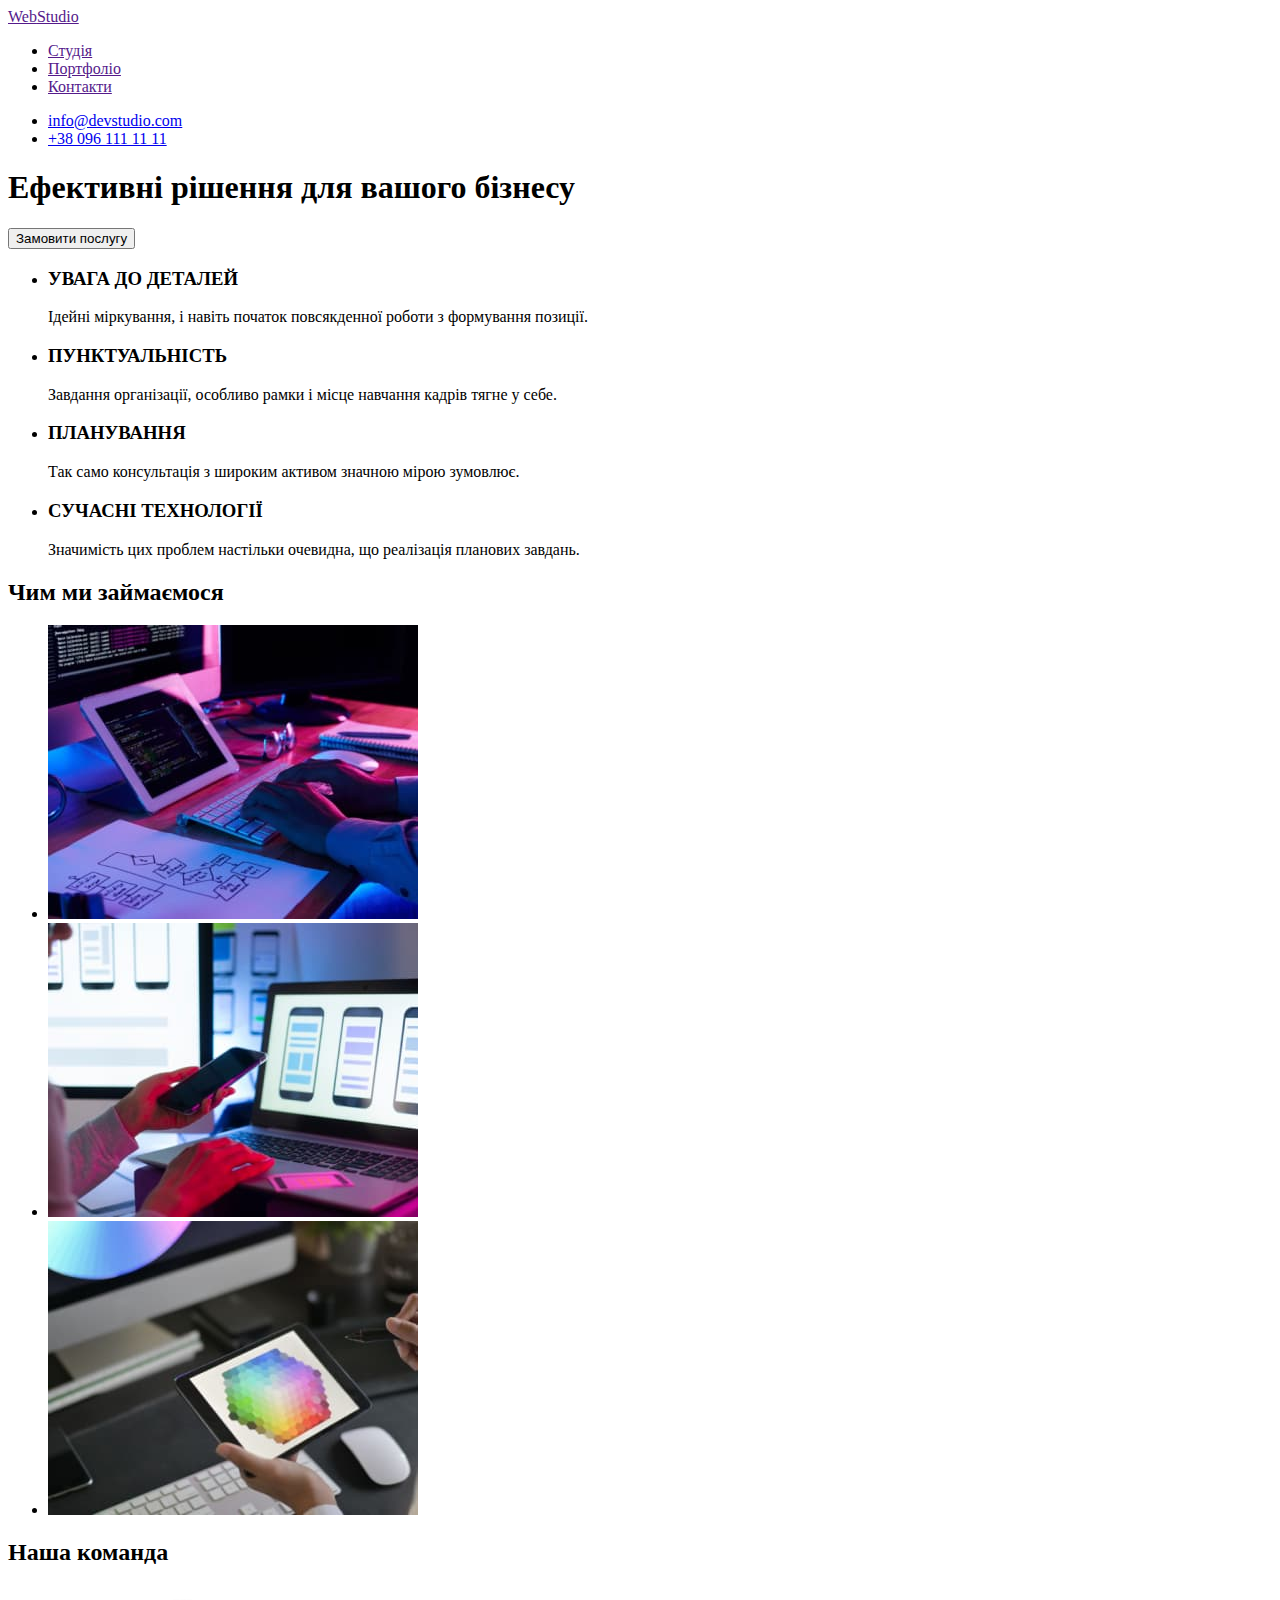
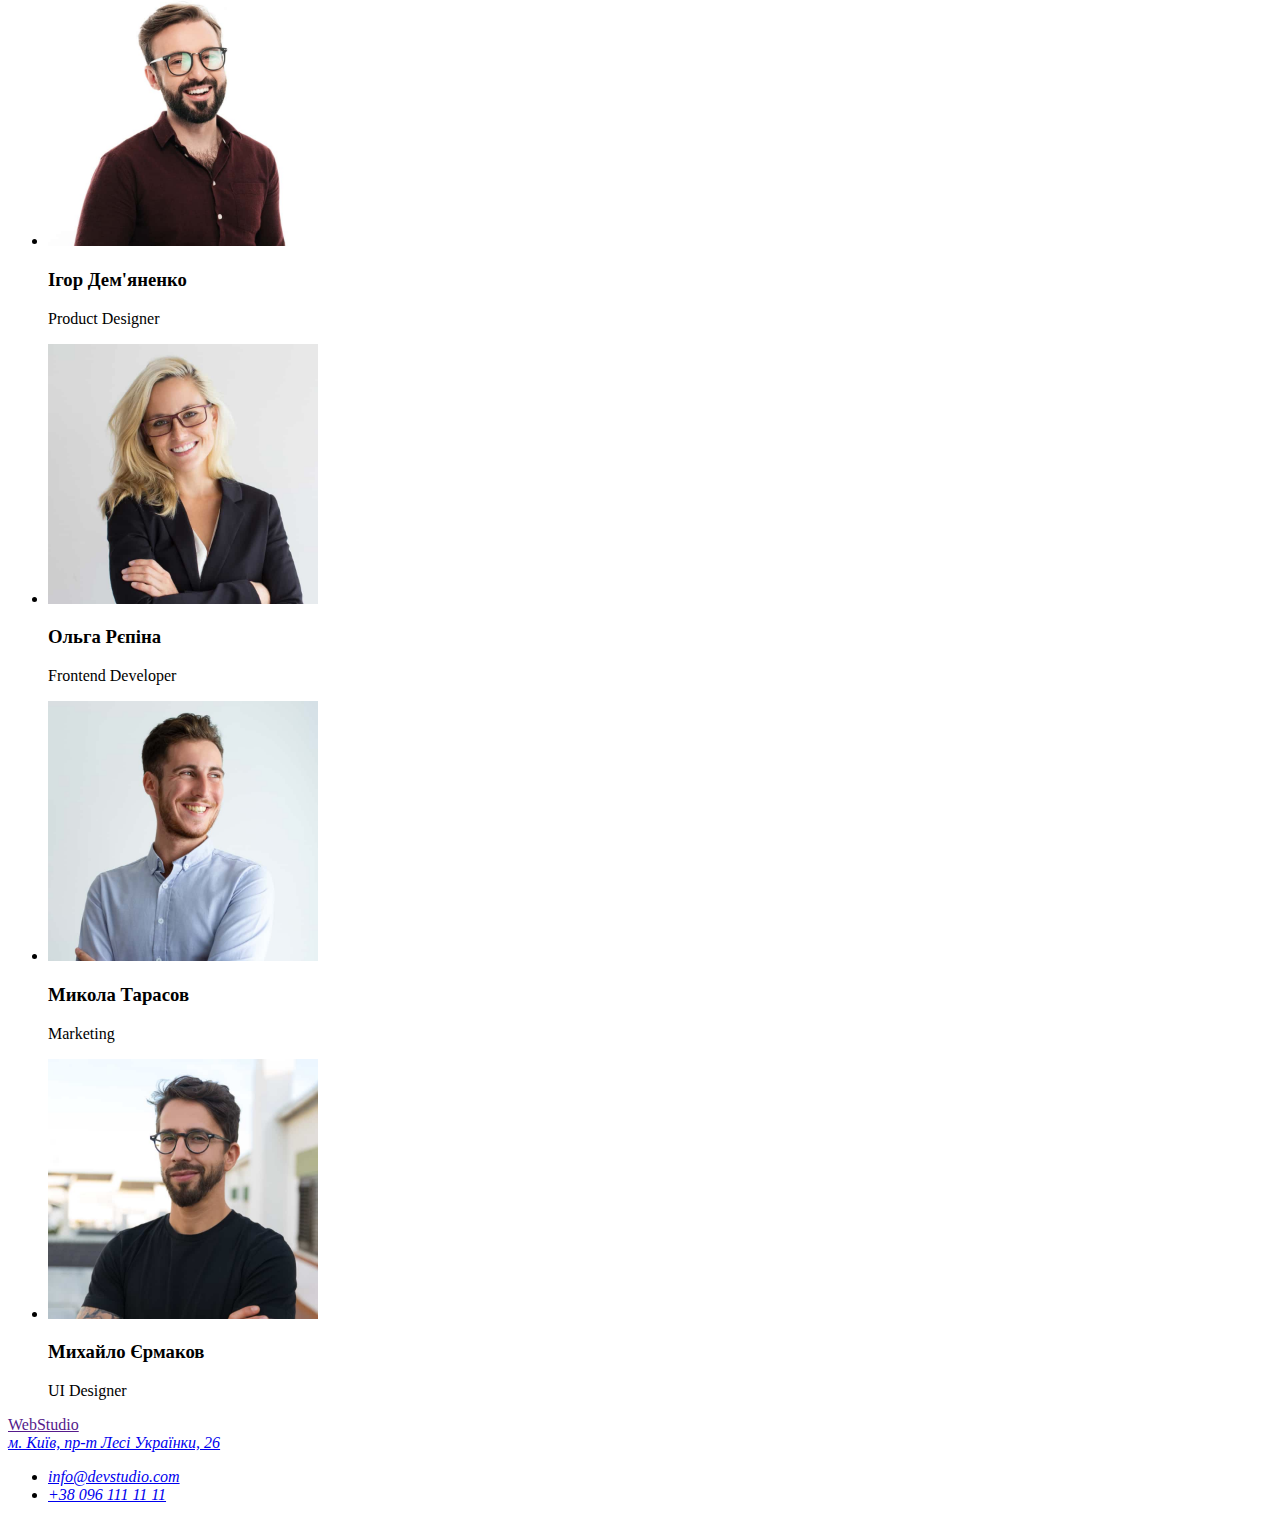
==== index.html @ 1b495599 "home work #1" ====
<!DOCTYPE html>
<html lang="uk">
  <head>
    <meta charset="UTF-8" />
    <meta http-equiv="X-UA-Compatible" content="IE=edge" />
    <meta name="viewport" content="width=device-width, initial-scale=1.0" />
    <title>Document</title>
  </head>
  <body>
    <!--Header-->
    <header>
      <nav>
        <a href="" lang="en">Web<span>Studio</span></a>
        <ul>
          <li><a href="">Студія</a></li>
          <li><a href="">Портфоліо</a></li>
          <li><a href="">Контакти</a></li>
        </ul>
      </nav>
      <ul>
        <li><a href="mailto:info@devstudio.com">info@devstudio.com</a></li>
        <li><a href="tel:+380961111111">+38 096 111 11 11</a></li>
      </ul>
    </header>
    <!--Main-->
    <main>
      <!--Hero-->
      <section>
        <h1>Ефективні рішення для вашого бізнесу</h1>
        <button type="button">Замовити послугу</button>
      </section>
      <!--Our advantages-->
      <section>
        <h2 hidden>Наші переваги</h2>
        <ul>
          <li>
            <h3>УВАГА ДО ДЕТАЛЕЙ</h3>
            <p>
              Ідейні міркування, і навіть початок повсякденної роботи з
              формування позиції.
            </p>
          </li>
          <li>
            <h3>ПУНКТУАЛЬНІСТЬ</h3>
            <p>
              Завдання організації, особливо рамки і місце навчання кадрів тягне
              у себе.
            </p>
          </li>
          <li>
            <h3>ПЛАНУВАННЯ</h3>
            <p>
              Так само консультація з широким активом значною мірою зумовлює.
            </p>
          </li>
          <li>
            <h3>СУЧАСНІ ТЕХНОЛОГІЇ</h3>
            <p>
              Значимість цих проблем настільки очевидна, що реалізація планових
              завдань.
            </p>
          </li>
        </ul>
      </section>
      <!--What do we do?-->
      <section>
        <h2>Чим ми займаємося</h2>
        <ul>
          <li>
            <img
              src="./images/desktop.jpg"
              alt="десктопні технології"
              width="370"
              height="294"
            />
          </li>
          <li>
            <img
              src="./images/mobile.jpg"
              alt="мобільні технології"
              width="370"
              height="294"
            />
          </li>
          <li>
            <img
              src="./images/color.jpg"
              alt="глибина кольору"
              width="370"
              height="294"
            />
          </li>
        </ul>
      </section>
      <!--Our team-->
      <section>
        <h2>Наша команда</h2>
        <ul>
          <li>
            <img
              src="./images/Igor.jpg"
              alt="Ігор Дем'яненко"
              width="270"
              height="260"
            />
            <h3>Ігор Дем'яненко</h3>
            <p>Product Designer</p>
          </li>
          <li>
            <img
              src="./images/Olga.jpg"
              alt="Ольга Рєпіна"
              width="270"
              height="260"
            />
            <h3>Ольга Рєпіна</h3>
            <p>Frontend Developer</p>
          </li>
          <li>
            <img
              src="./images/Mykola.jpg"
              alt="Микола Тарасов"
              width="270"
              height="260"
            />
            <h3>Микола Тарасов</h3>
            <p>Marketing</p>
          </li>
          <li>
            <img
              src="./images/Myhailo.jpg"
              alt="Михайло Єрмаков"
              width="270"
              height="260"
            />
            <h3>Михайло Єрмаков</h3>
            <p>UI Designer</p>
          </li>
        </ul>
      </section>
    </main>
    <!--Footer-->
    <footer>
      <a href="" lang="en">Web<span>Studio</span></a>
      <address>
        <a
          href="https://goo.gl/maps/dqY5QBXwFPovs5Bk7"
          target="_blank"
          rel="noopener noreferrer nofollow"
        >
          м. Київ, пр-т Лесі Українки, 26</a
        >
        <ul>
          <li><a href="mailto:info@devstudio.com">info@devstudio.com</a></li>
          <li><a href="tel:+380961111111">+38 096 111 11 11</a></li>
        </ul>
      </address>
    </footer>
  </body>
</html>
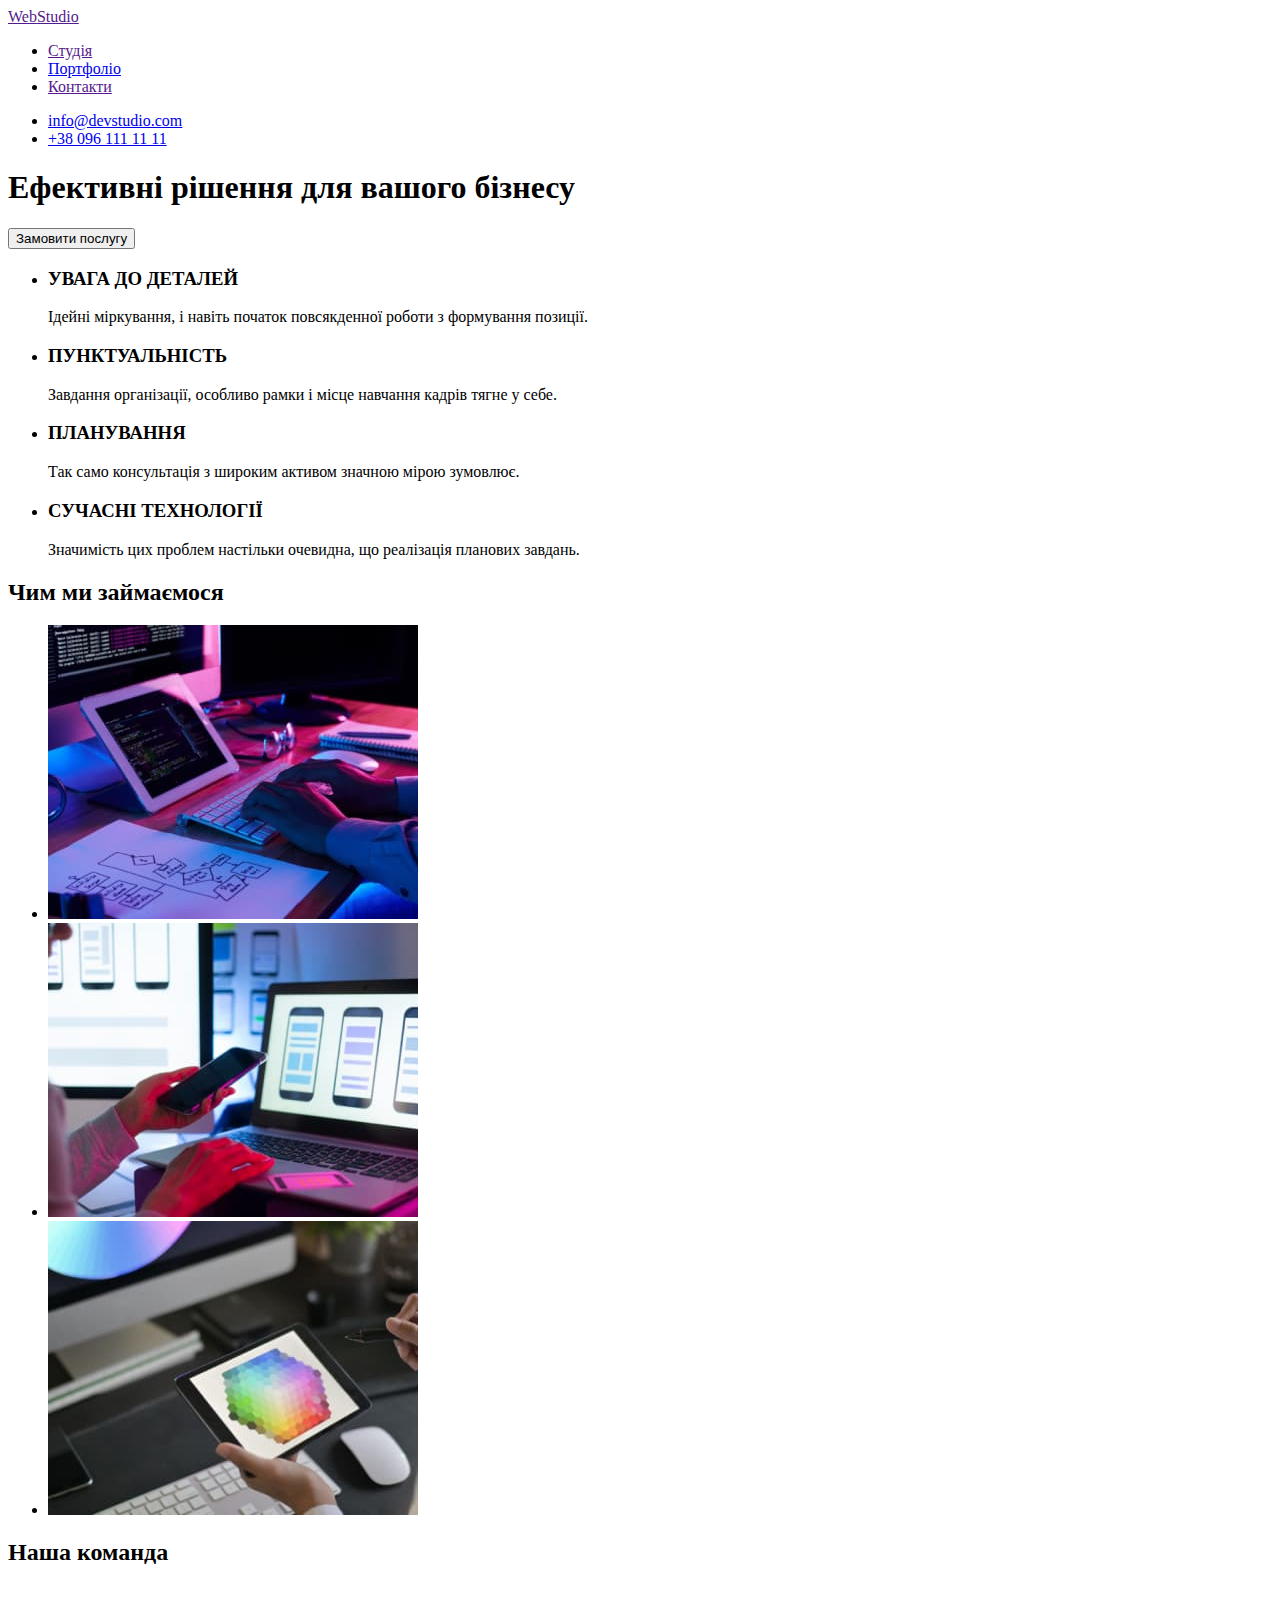
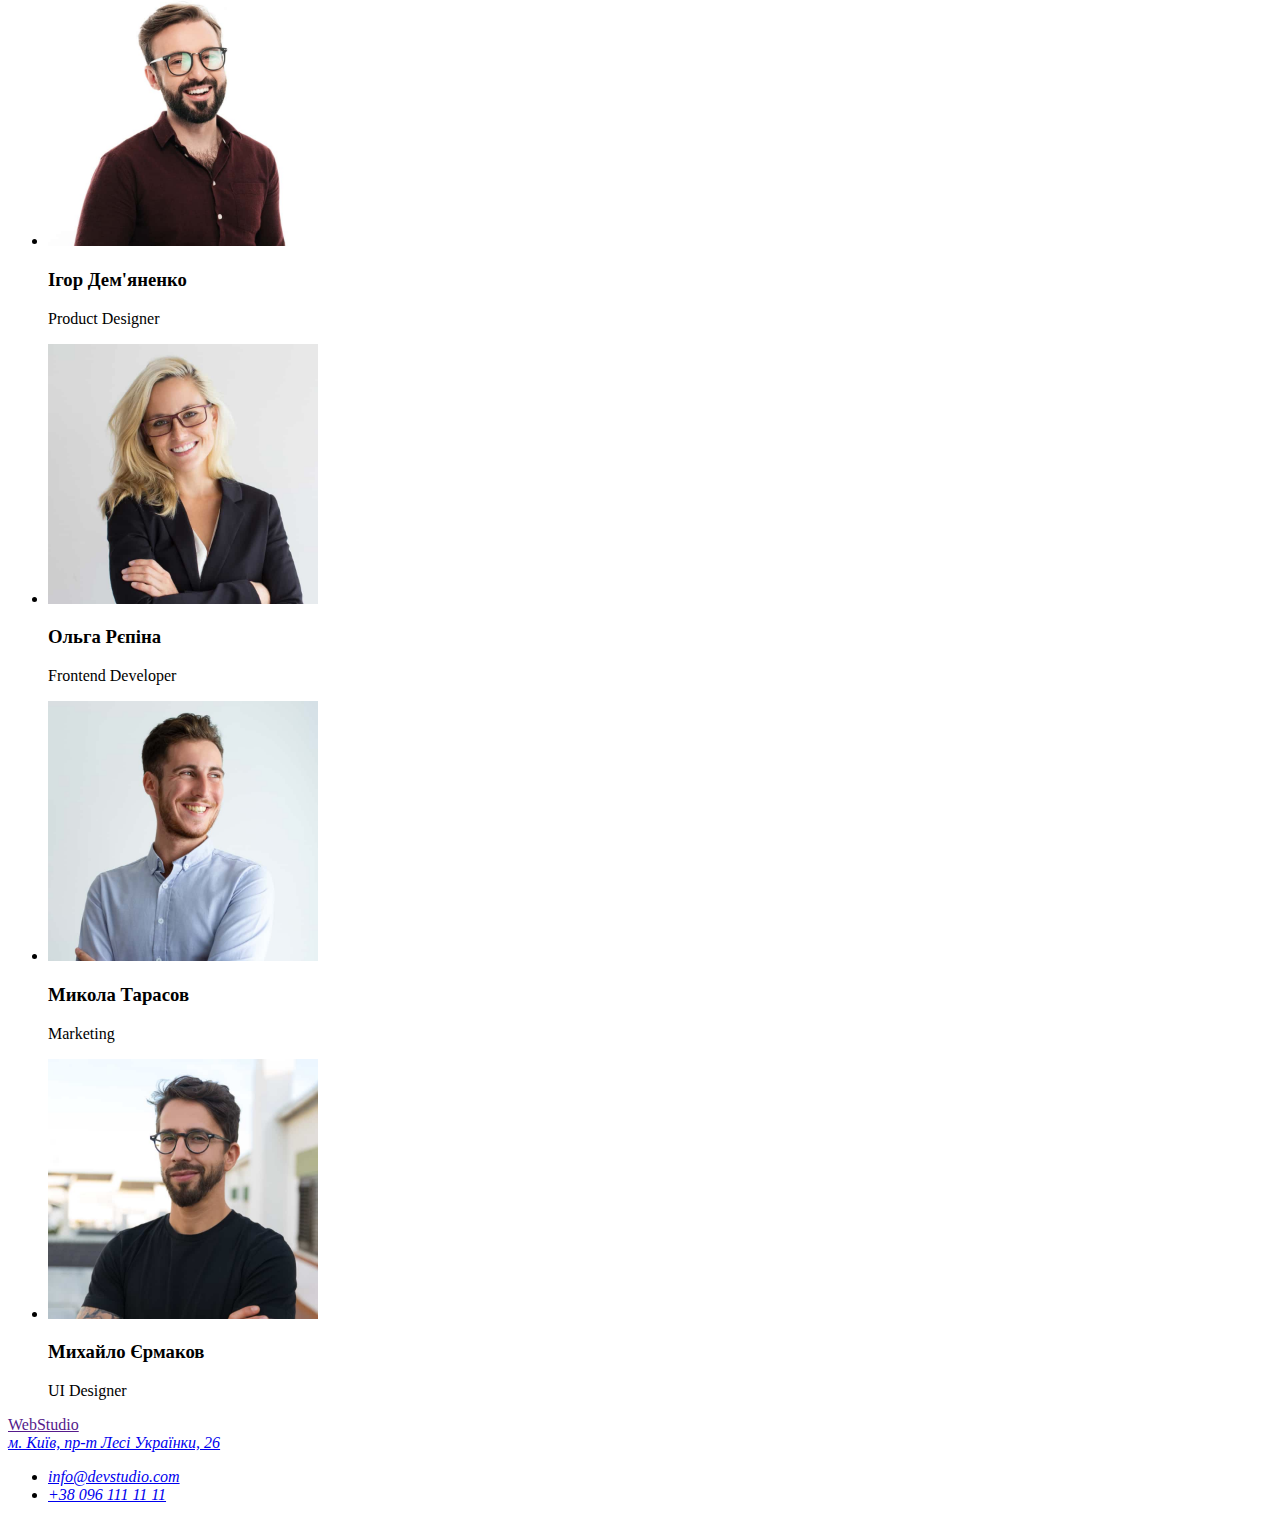
==== commit d6a92bfb: "portfolio.html" ====
--- a/index.html
+++ b/index.html
@@ -13,7 +13,7 @@
         <a href="" lang="en">Web<span>Studio</span></a>
         <ul>
           <li><a href="">Студія</a></li>
-          <li><a href="">Портфоліо</a></li>
+          <li><a href="./portfolio.html">Портфоліо</a></li>
           <li><a href="">Контакти</a></li>
         </ul>
       </nav>
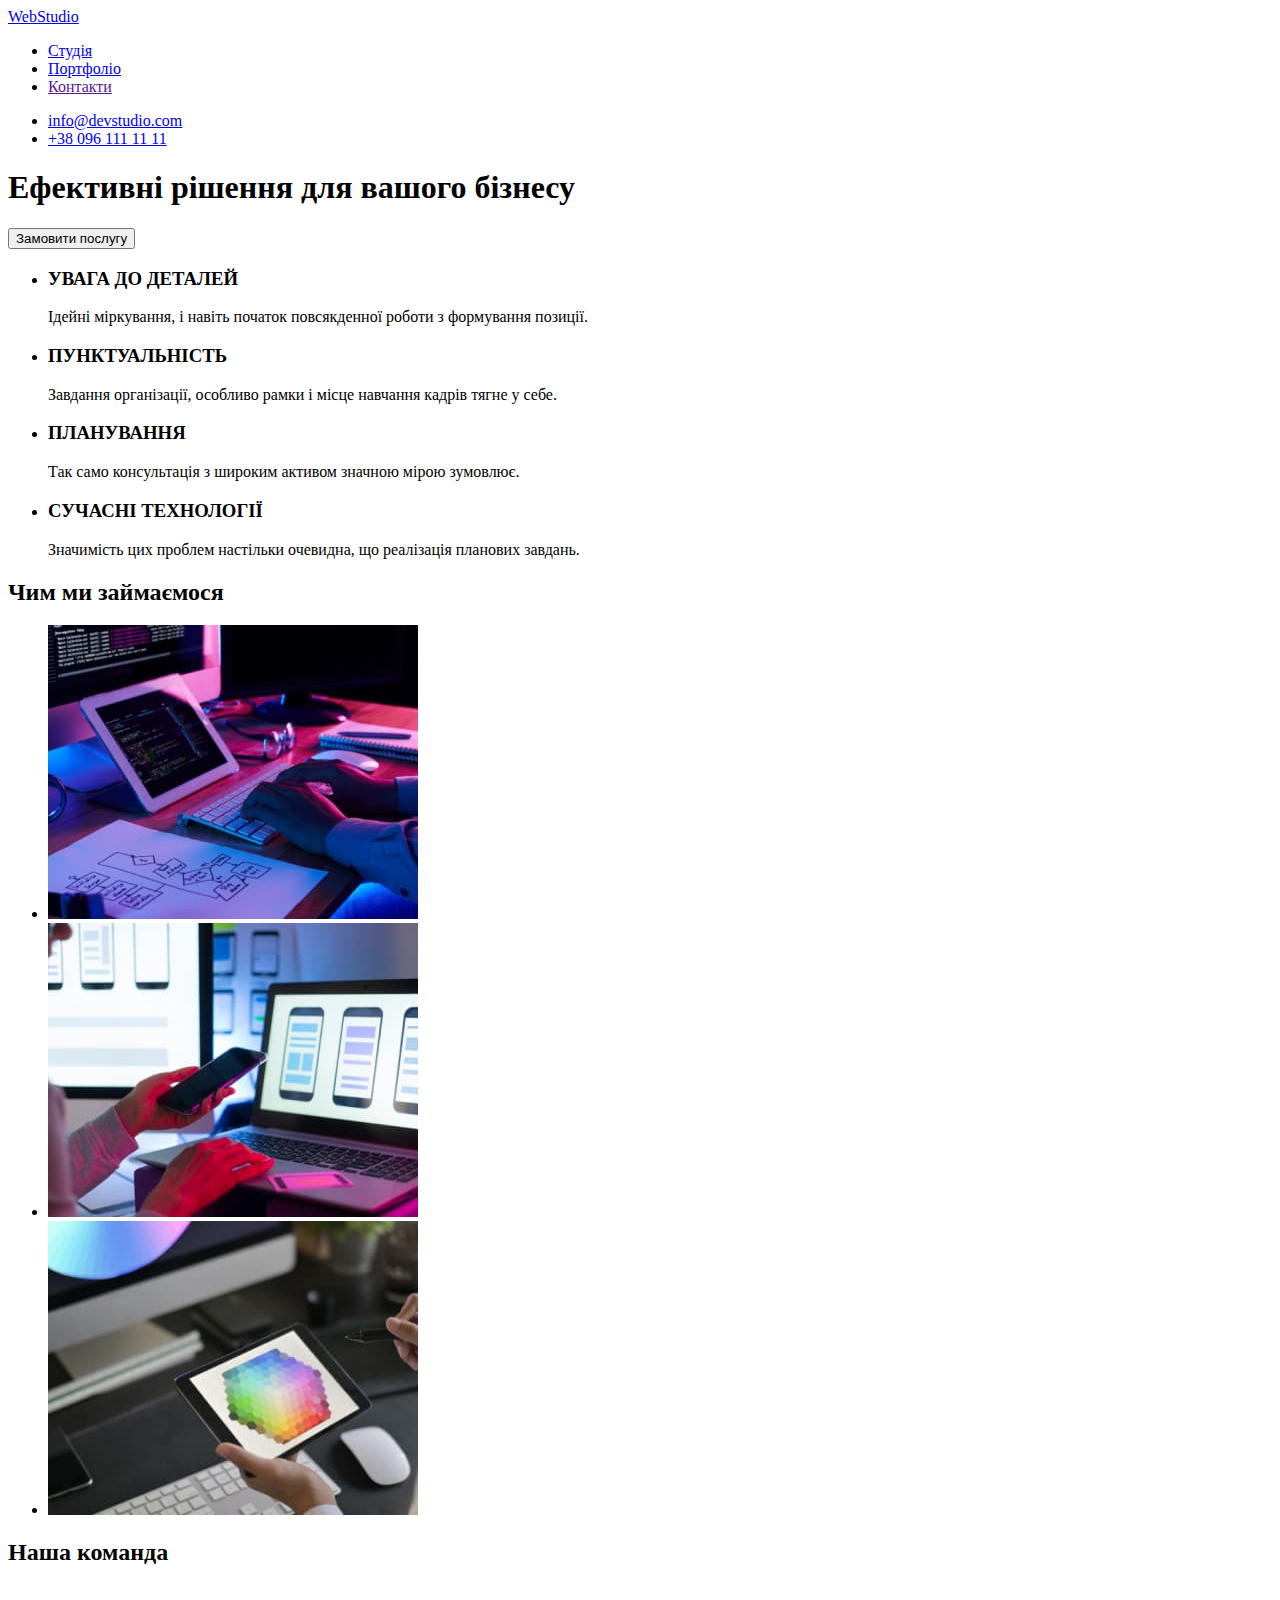
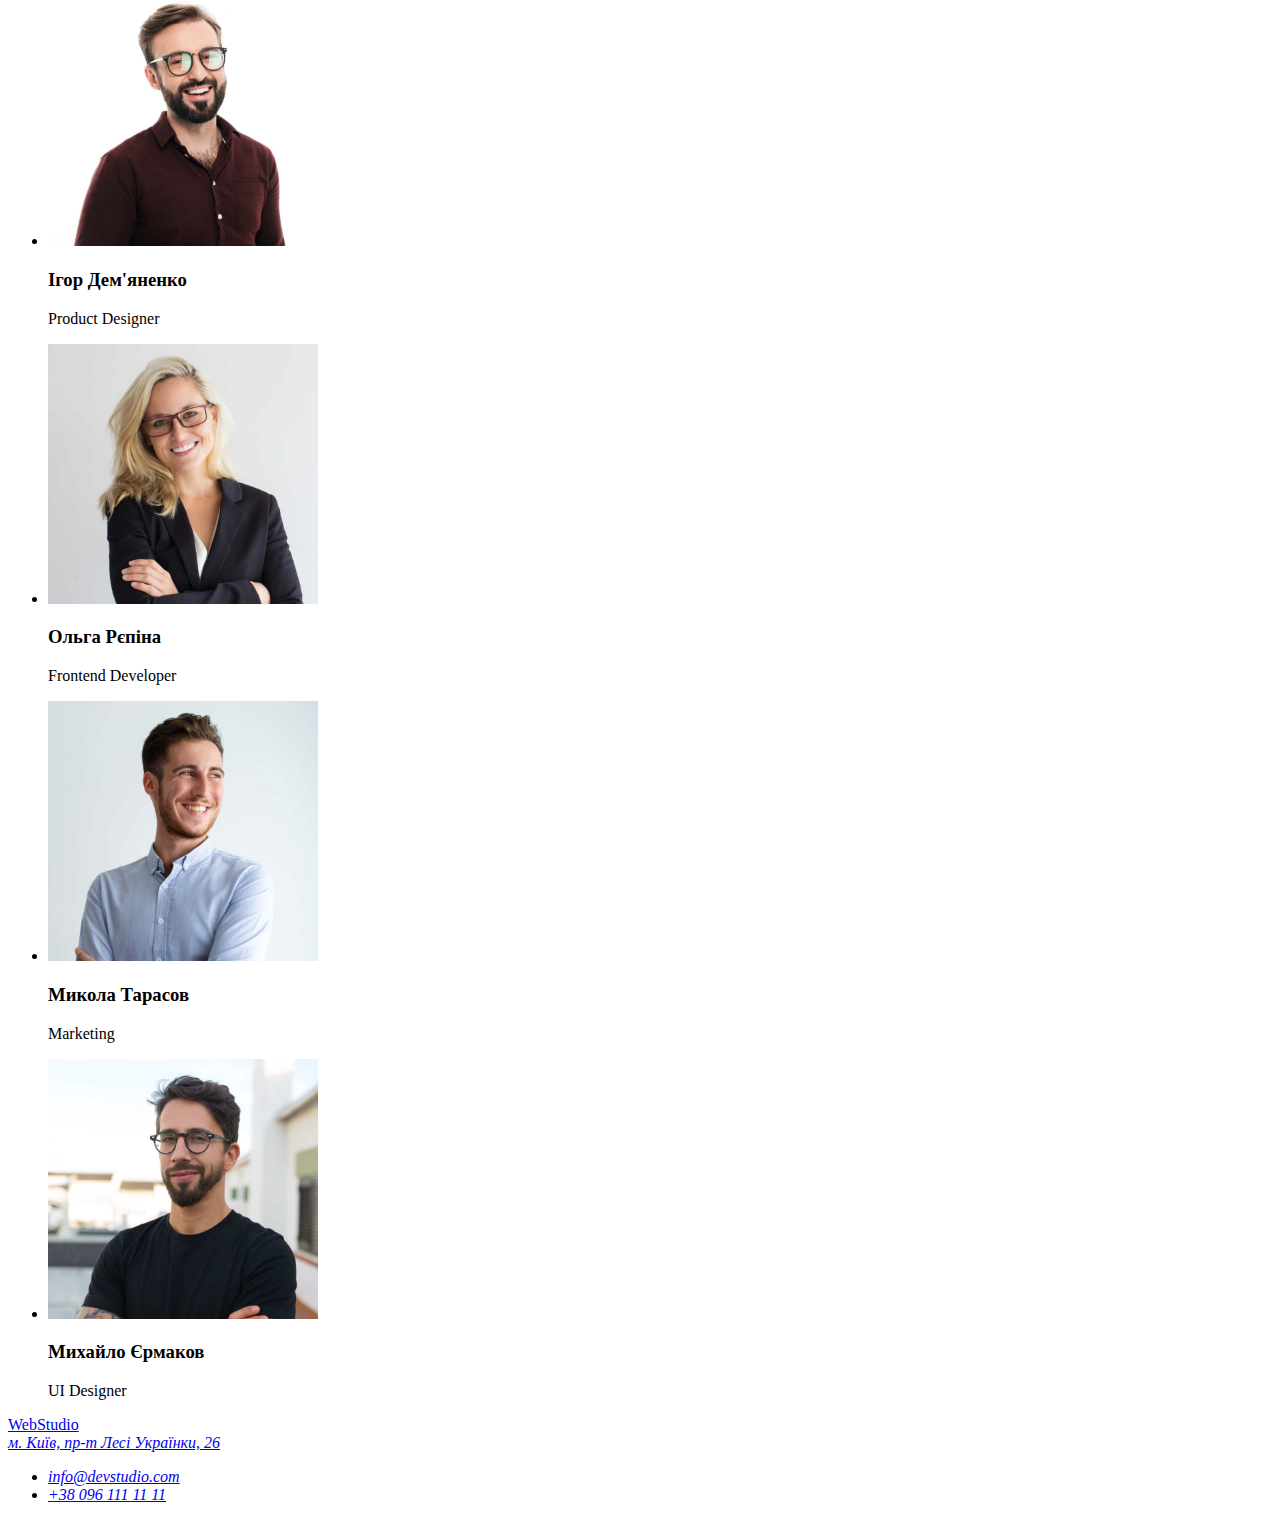
==== commit 870fd48c: "index.html" ====
--- a/index.html
+++ b/index.html
@@ -10,9 +10,9 @@
     <!--Header-->
     <header>
       <nav>
-        <a href="" lang="en">Web<span>Studio</span></a>
+        <a href="./index.html" lang="en">Web<span>Studio</span></a>
         <ul>
-          <li><a href="">Студія</a></li>
+          <li><a href="./index.html">Студія</a></li>
           <li><a href="./portfolio.html">Портфоліо</a></li>
           <li><a href="">Контакти</a></li>
         </ul>
@@ -141,7 +141,7 @@
     </main>
     <!--Footer-->
     <footer>
-      <a href="" lang="en">Web<span>Studio</span></a>
+      <a href="./index.html" lang="en">Web<span>Studio</span></a>
       <address>
         <a
           href="https://goo.gl/maps/dqY5QBXwFPovs5Bk7"
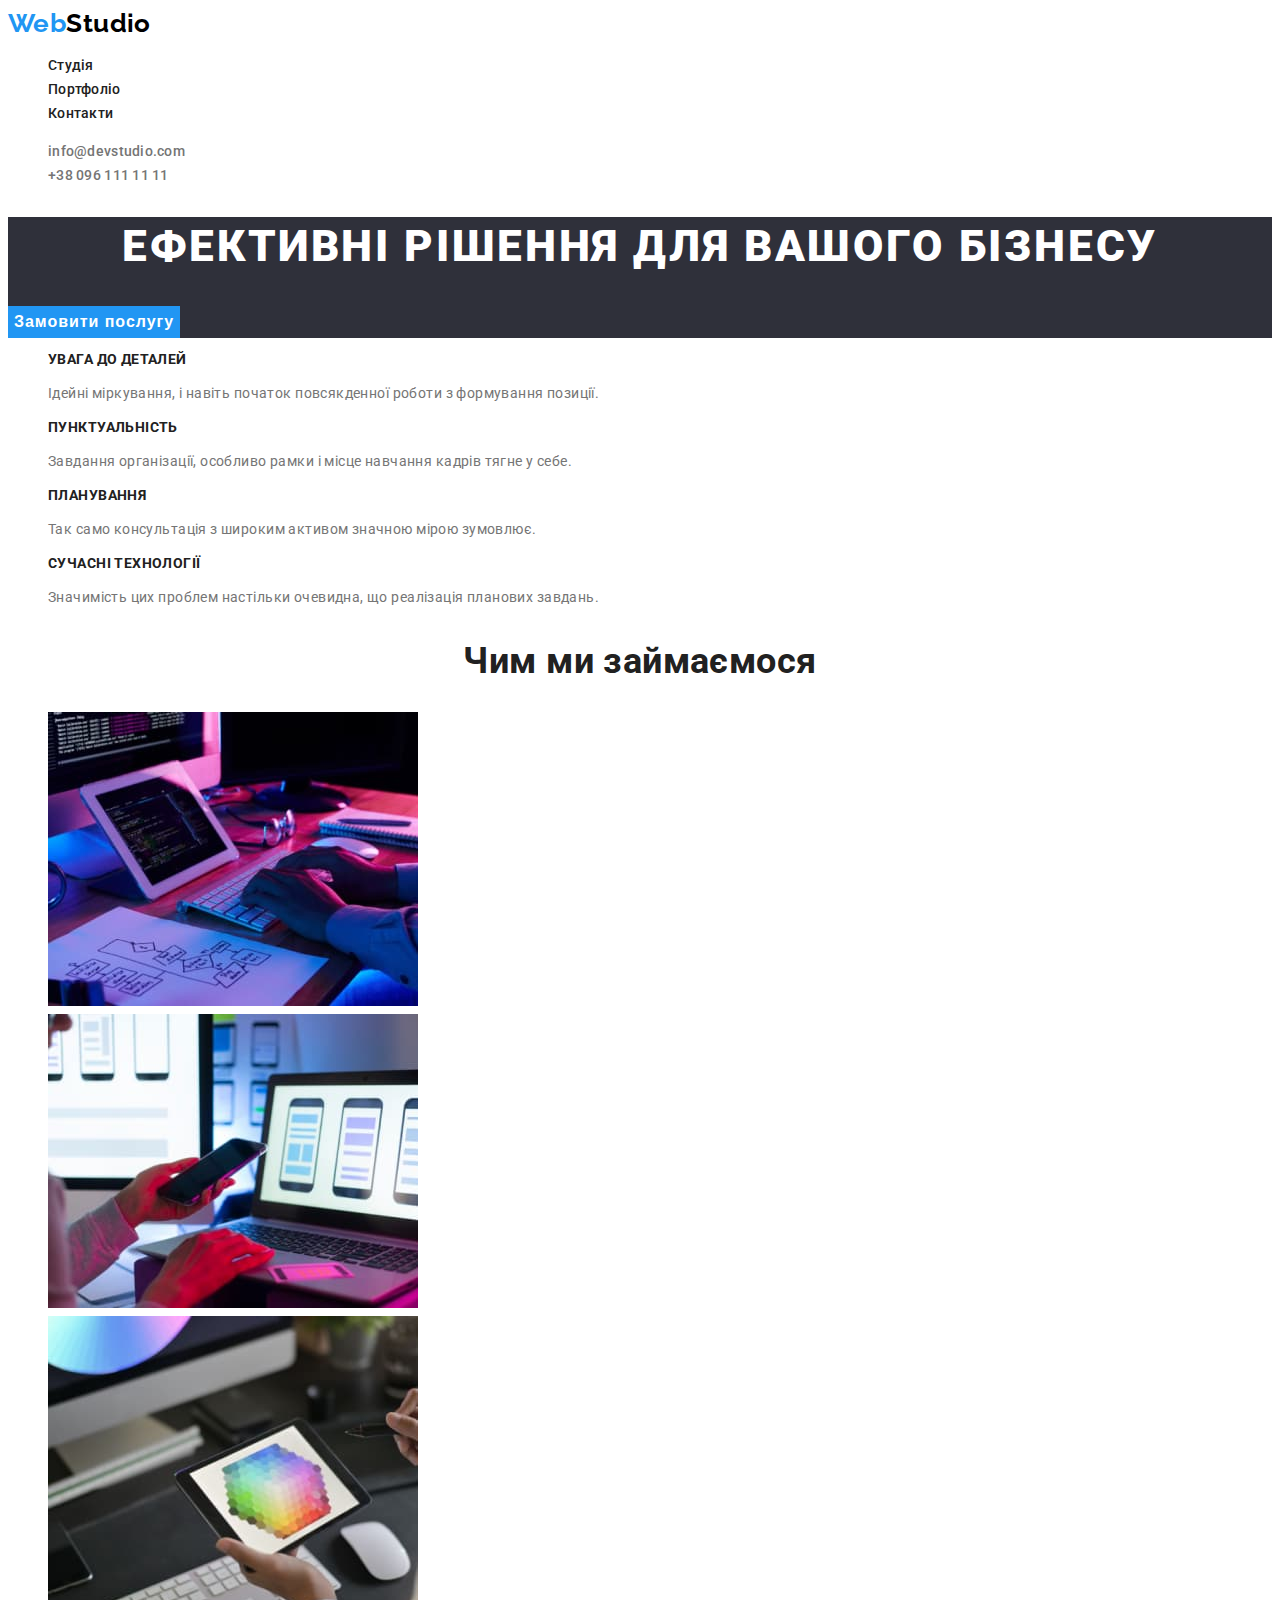
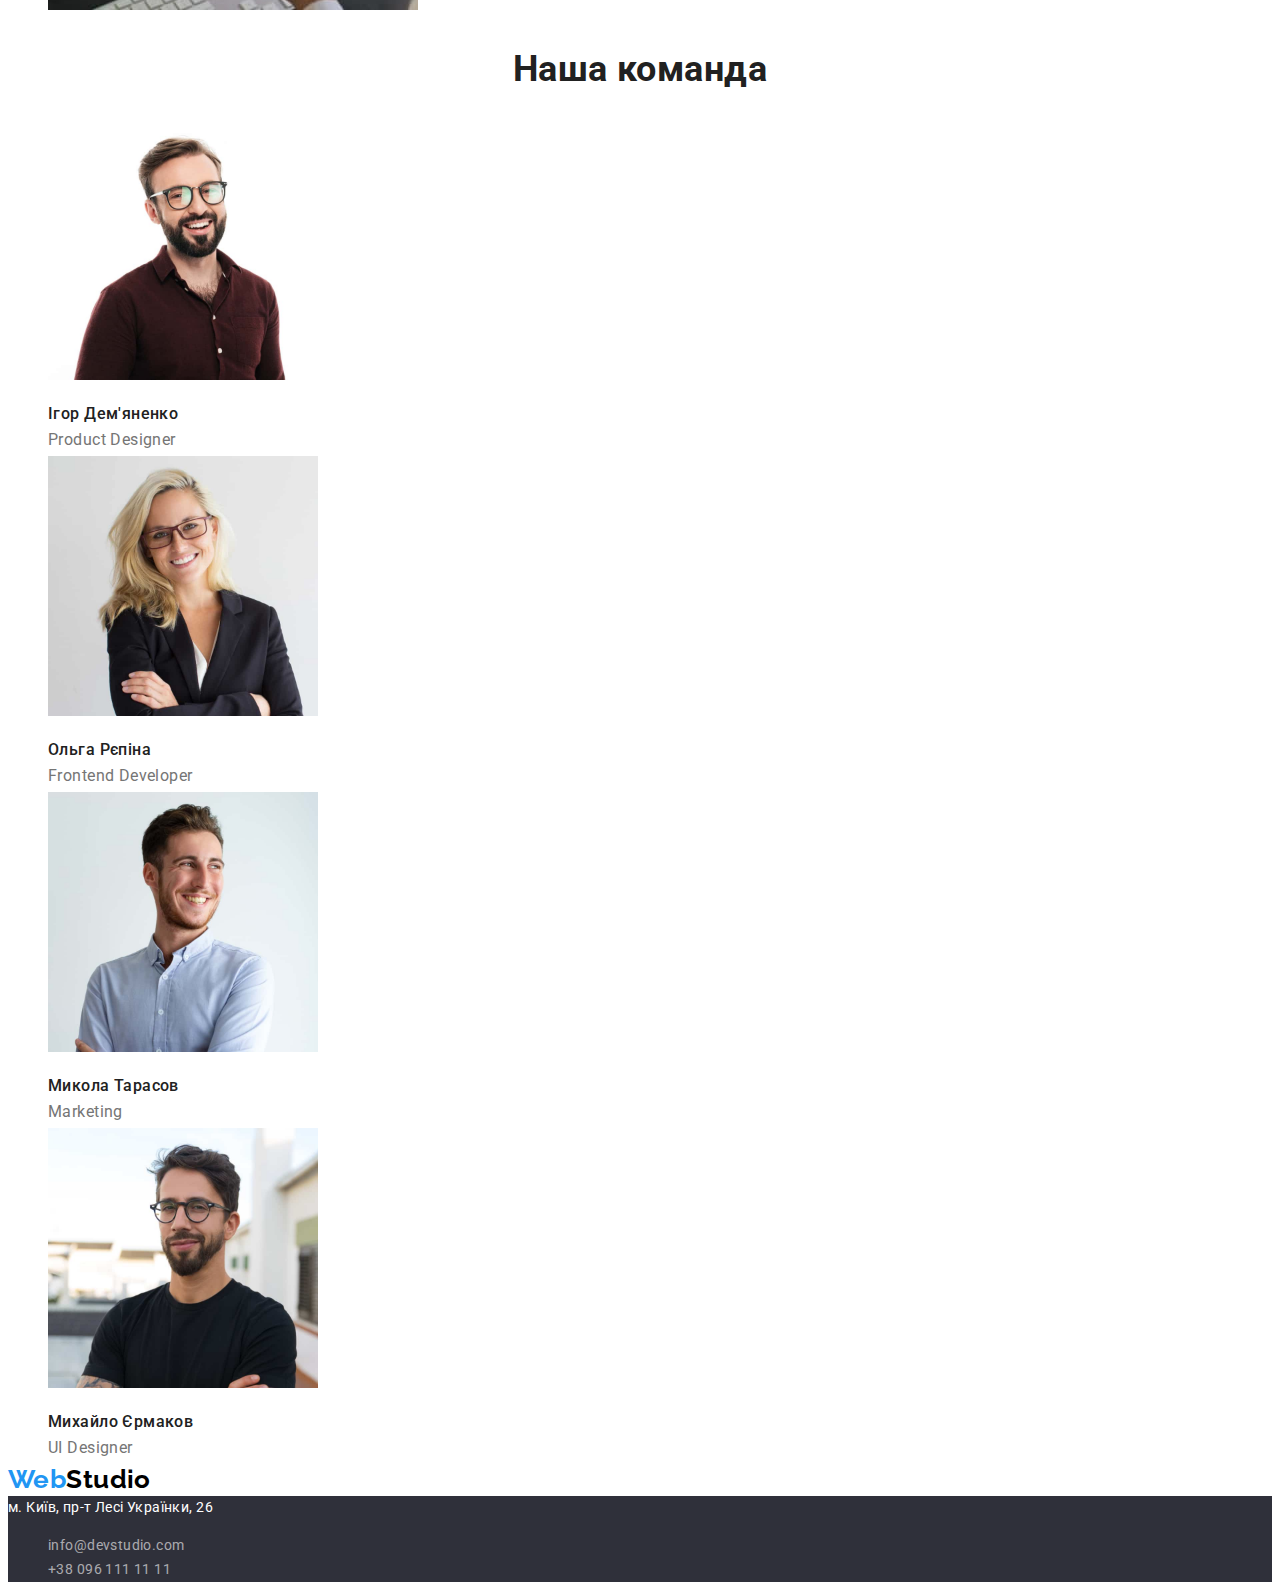
==== commit e392afe0: "css for index" ====
--- a/index.html
+++ b/index.html
@@ -5,57 +5,74 @@
     <meta http-equiv="X-UA-Compatible" content="IE=edge" />
     <meta name="viewport" content="width=device-width, initial-scale=1.0" />
     <title>Document</title>
+    <link rel="preconnect" href="https://fonts.googleapis.com" />
+    <link rel="preconnect" href="https://fonts.gstatic.com" crossorigin />
+    <link
+      href="https://fonts.googleapis.com/css2?family=Raleway:wght@700&family=Roboto:wght@400;500;700;900&display=swap"
+      rel="stylesheet"
+    />
+    <link rel="stylesheet" href="./css/style.css" />
   </head>
   <body>
     <!--Header-->
     <header>
       <nav>
-        <a href="./index.html" lang="en">Web<span>Studio</span></a>
-        <ul>
-          <li><a href="./index.html">Студія</a></li>
-          <li><a href="./portfolio.html">Портфоліо</a></li>
-          <li><a href="">Контакти</a></li>
+        <a class="logo" href="./index.html" lang="en"
+          >Web<span class="logo-black">Studio</span></a
+        >
+        <ul class="list">
+          <li><a class="nav-item" href="./index.html">Студія</a></li>
+          <li><a class="nav-item" href="./portfolio.html">Портфоліо</a></li>
+          <li><a class="nav-item" href="">Контакти</a></li>
         </ul>
       </nav>
-      <ul>
-        <li><a href="mailto:info@devstudio.com">info@devstudio.com</a></li>
-        <li><a href="tel:+380961111111">+38 096 111 11 11</a></li>
+      <ul class="list">
+        <li>
+          <a class="nav-item contacs" href="mailto:info@devstudio.com"
+            >info@devstudio.com</a
+          >
+        </li>
+        <li>
+          <a class="nav-item contacs" href="tel:+380961111111"
+            >+38 096 111 11 11</a
+          >
+        </li>
       </ul>
     </header>
     <!--Main-->
     <main>
       <!--Hero-->
-      <section>
-        <h1>Ефективні рішення для вашого бізнесу</h1>
-        <button type="button">Замовити послугу</button>
+      <section class="hero">
+        <h1 class="hero-title">Ефективні рішення для вашого бізнесу</h1>
+        <button class="button" type="button">Замовити послугу</button>
       </section>
       <!--Our advantages-->
       <section>
         <h2 hidden>Наші переваги</h2>
-        <ul>
+        <ul class="list">
           <li>
-            <h3>УВАГА ДО ДЕТАЛЕЙ</h3>
-            <p>
+            <h3 class="secondary-title">УВАГА ДО ДЕТАЛЕЙ</h3>
+            <p class="text">
               Ідейні міркування, і навіть початок повсякденної роботи з
               формування позиції.
             </p>
           </li>
           <li>
-            <h3>ПУНКТУАЛЬНІСТЬ</h3>
-            <p>
+            <h3 class="secondary-title">ПУНКТУАЛЬНІСТЬ</h3>
+            <p class="text">
               Завдання організації, особливо рамки і місце навчання кадрів тягне
               у себе.
             </p>
           </li>
           <li>
-            <h3>ПЛАНУВАННЯ</h3>
-            <p>
+            <h3 class="secondary-title">ПЛАНУВАННЯ</h3>
+            <p class="text">
               Так само консультація з широким активом значною мірою зумовлює.
             </p>
           </li>
           <li>
-            <h3>СУЧАСНІ ТЕХНОЛОГІЇ</h3>
-            <p>
+            <h3 class="secondary-title">СУЧАСНІ ТЕХНОЛОГІЇ</h3>
+            <p class="text">
               Значимість цих проблем настільки очевидна, що реалізація планових
               завдань.
             </p>
@@ -64,8 +81,8 @@
       </section>
       <!--What do we do?-->
       <section>
-        <h2>Чим ми займаємося</h2>
-        <ul>
+        <h2 class="title">Чим ми займаємося</h2>
+        <ul class="list">
           <li>
             <img
               src="./images/desktop.jpg"
@@ -94,8 +111,8 @@
       </section>
       <!--Our team-->
       <section>
-        <h2>Наша команда</h2>
-        <ul>
+        <h2 class="title">Наша команда</h2>
+        <ul class="list">
           <li>
             <img
               src="./images/Igor.jpg"
@@ -103,8 +120,8 @@
               width="270"
               height="260"
             />
-            <h3>Ігор Дем'яненко</h3>
-            <p>Product Designer</p>
+            <h3 class="team-title">Ігор Дем'яненко</h3>
+            <p class="team-position">Product Designer</p>
           </li>
           <li>
             <img
@@ -113,8 +130,8 @@
               width="270"
               height="260"
             />
-            <h3>Ольга Рєпіна</h3>
-            <p>Frontend Developer</p>
+            <h3 class="team-title">Ольга Рєпіна</h3>
+            <p class="team-position">Frontend Developer</p>
           </li>
           <li>
             <img
@@ -123,8 +140,8 @@
               width="270"
               height="260"
             />
-            <h3>Микола Тарасов</h3>
-            <p>Marketing</p>
+            <h3 class="team-title">Микола Тарасов</h3>
+            <p class="team-position">Marketing</p>
           </li>
           <li>
             <img
@@ -133,26 +150,37 @@
               width="270"
               height="260"
             />
-            <h3>Михайло Єрмаков</h3>
-            <p>UI Designer</p>
+            <h3 class="team-title">Михайло Єрмаков</h3>
+            <p class="team-position">UI Designer</p>
           </li>
         </ul>
       </section>
     </main>
     <!--Footer-->
     <footer>
-      <a href="./index.html" lang="en">Web<span>Studio</span></a>
-      <address>
+      <a class="logo" href="./index.html" lang="en"
+        >Web<span class="logo-black">Studio</span></a
+      >
+      <address class="address">
         <a
+          class="address-item"
           href="https://goo.gl/maps/dqY5QBXwFPovs5Bk7"
           target="_blank"
           rel="noopener noreferrer nofollow"
         >
           м. Київ, пр-т Лесі Українки, 26</a
         >
-        <ul>
-          <li><a href="mailto:info@devstudio.com">info@devstudio.com</a></li>
-          <li><a href="tel:+380961111111">+38 096 111 11 11</a></li>
+        <ul class="list">
+          <li>
+            <a class="address-list-item" href="mailto:info@devstudio.com"
+              >info@devstudio.com</a
+            >
+          </li>
+          <li>
+            <a class="address-list-item" href="tel:+380961111111"
+              >+38 096 111 11 11</a
+            >
+          </li>
         </ul>
       </address>
     </footer>
--- a/css/style.css
+++ b/css/style.css
@@ -0,0 +1,142 @@
+:root {
+    --main-color: #757575;
+    --title-color: #212121;
+    --accent-color: #2196F3;
+    --white-color: #FFFFFF;
+    --background-color: #2F303A;
+}
+
+body {
+    font-family: 'Roboto', sans-serif;
+    font-weight: 400;
+    font-size: 14px;
+    line-height: 1.71;
+    letter-spacing: 0.03em;
+
+    color: var(--main-color);
+    background-color: var(--white-color);
+}
+
+
+
+/* Header */
+
+.logo {
+    font-family: 'Raleway', sans-serif;
+    font-weight: 700;
+    font-size: 26px;
+    line-height: 1.19;
+    text-decoration: none;
+
+    color: var(--accent-color);
+}
+
+.logo-black {
+    color: #000000;
+}
+
+.list {
+    list-style: none;
+}
+
+.nav-item {
+    font-family: inherit;
+    font-weight: 500;
+    line-height: 1.14;
+    letter-spacing: 0.02em;
+    text-decoration: none;
+
+    color: var(--title-color);
+}
+
+.contacs {
+    color: var(--main-color);
+}
+
+/* Hero */
+
+.hero {
+    background-color: var(--background-color);
+}
+
+.hero-title {
+    font-weight: 900;
+    font-size: 44px;
+    line-height: 1.36;
+    text-align: center;
+    letter-spacing: 0.06em;
+    text-transform: uppercase;
+
+    color: var(--white-color);
+}
+
+.button {
+    font-weight: 700;
+    font-size: 16px;
+    line-height: 1.88;
+    letter-spacing: 0.06em;
+
+    color: var(--white-color);
+    background-color: var(--accent-color);
+    border: none;
+}
+
+
+/* Our advantages */
+
+.secondary-title {
+    font-size: 14px;
+    font-weight: 700;
+    line-height: 1.14;
+    text-transform: uppercase;
+
+    color: var(--title-color);
+}
+
+
+/* What do we do? */
+
+.title {
+    font-weight: 700;
+    font-size: 36px;
+    line-height: 1.17;
+    text-align: center;
+
+    color: var(--title-color);
+}
+
+
+/* Our team */
+
+.team-title {
+    font-weight: 500;
+    font-size: 16px;
+    line-height: 1.19;
+
+    color: var(--title-color);
+}
+
+
+.team-position {
+    font-size: 16px;
+    line-height: 1.19px;
+}
+
+
+/* Footer */
+
+.address {
+    background-color: var(--background-color);
+}
+
+.address-item,
+.address-list-item {
+    text-decoration: none;
+    font-style: normal;
+
+    color: var(--white-color);
+}
+
+.address-list-item {
+    color: rgba(255, 255, 255, 0.6);
+}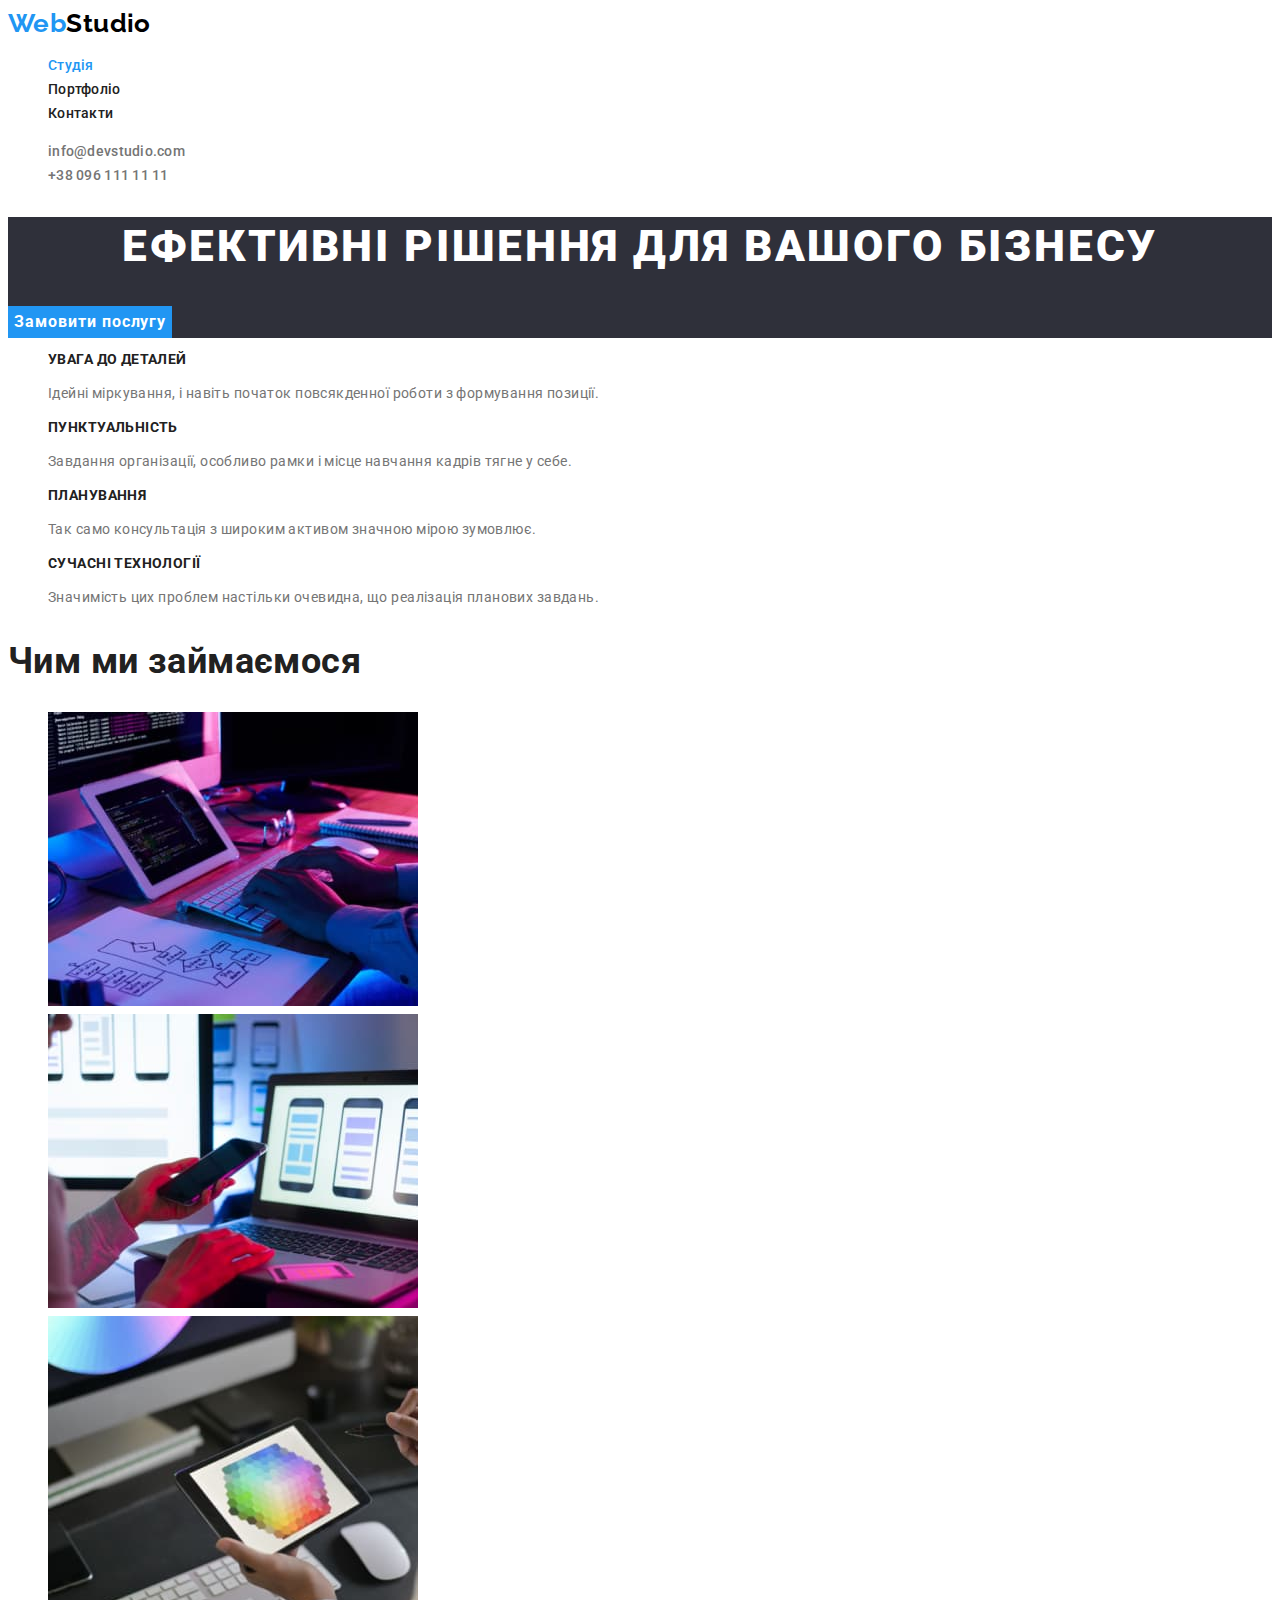
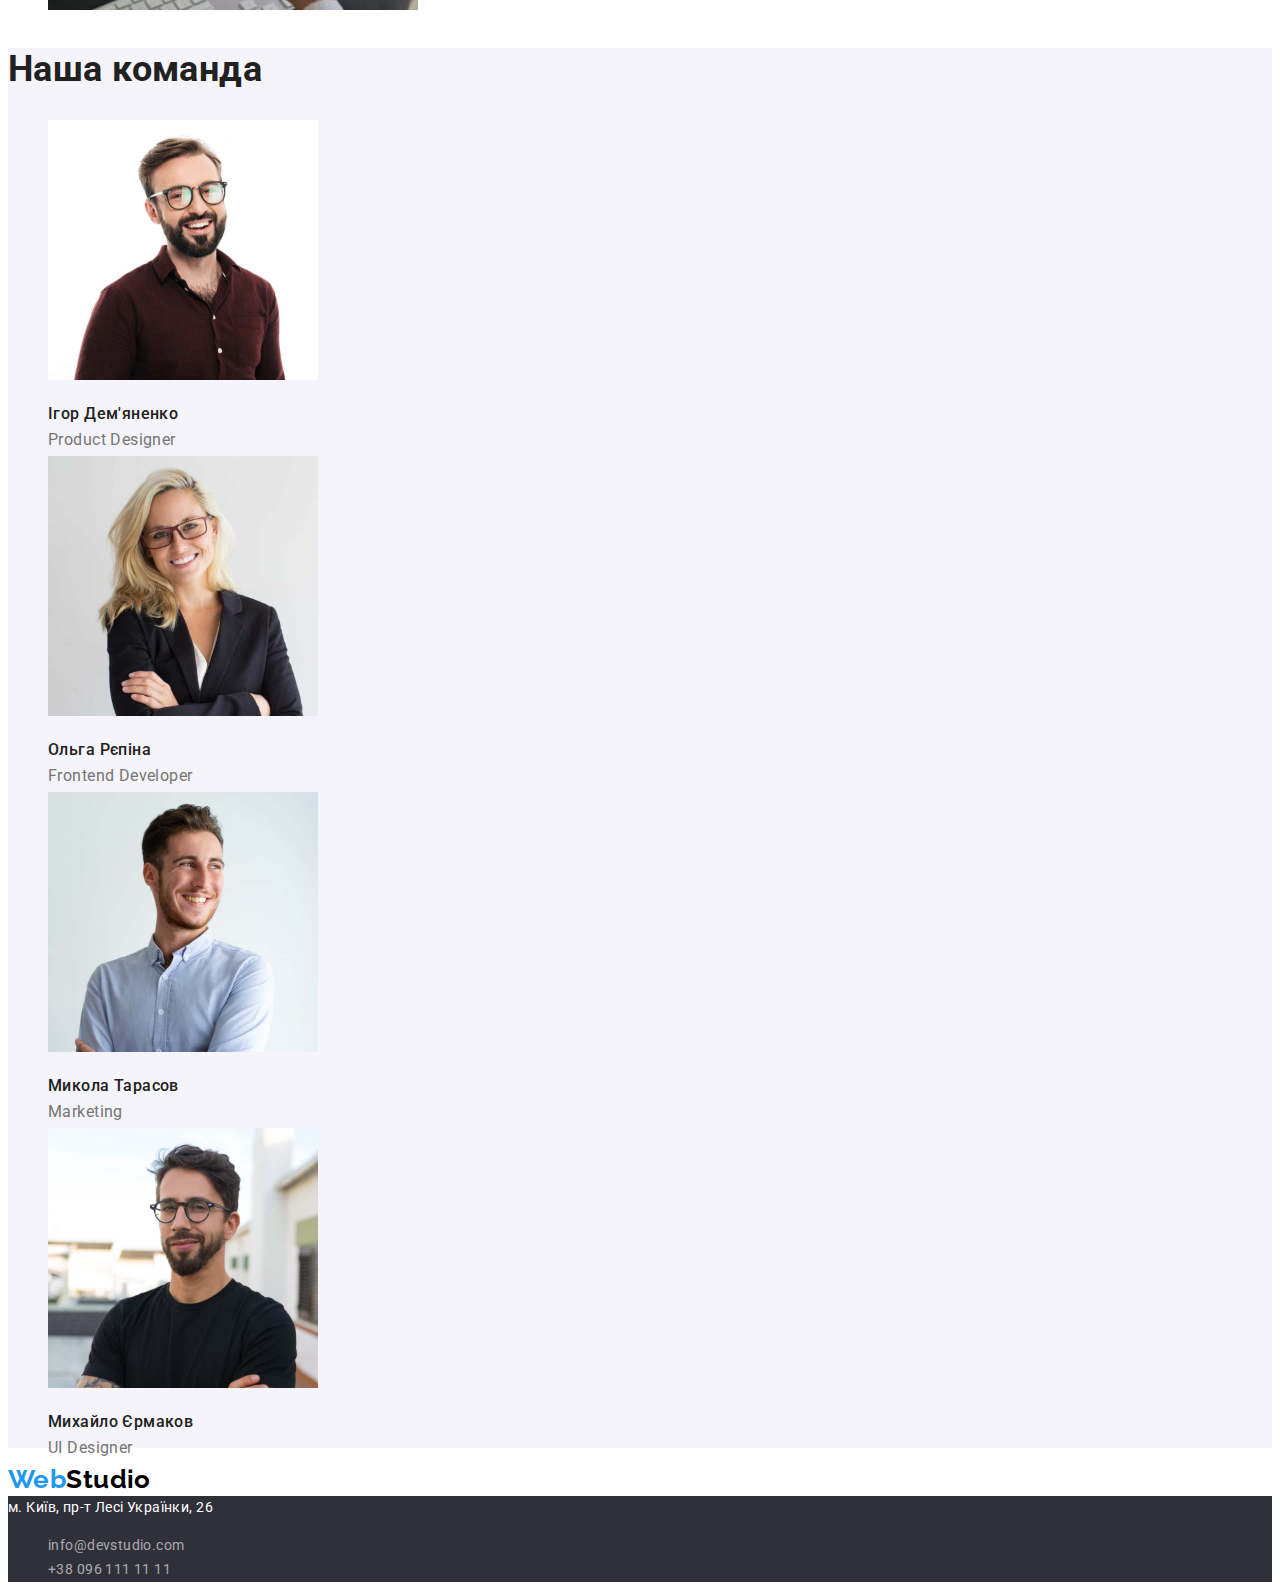
==== commit 9018cfae: "css for portfolio" ====
--- a/index.html
+++ b/index.html
@@ -15,13 +15,13 @@
   </head>
   <body>
     <!--Header-->
-    <header>
+    <header class="header">
       <nav>
         <a class="logo" href="./index.html" lang="en"
           >Web<span class="logo-black">Studio</span></a
         >
         <ul class="list">
-          <li><a class="nav-item" href="./index.html">Студія</a></li>
+          <li><a class="nav-item current" href="./index.html">Студія</a></li>
           <li><a class="nav-item" href="./portfolio.html">Портфоліо</a></li>
           <li><a class="nav-item" href="">Контакти</a></li>
         </ul>
@@ -110,7 +110,7 @@
         </ul>
       </section>
       <!--Our team-->
-      <section>
+      <section class="team">
         <h2 class="title">Наша команда</h2>
         <ul class="list">
           <li>
--- a/css/style.css
+++ b/css/style.css
@@ -4,6 +4,7 @@
     --accent-color: #2196F3;
     --white-color: #FFFFFF;
     --background-color: #2F303A;
+    --secondary-babackground-color: #F5F4FA;
 }
 
 body {
@@ -49,8 +50,17 @@
     color: var(--title-color);
 }
 
+.nav-item:hover,
+.nav-item:focus {
+    color: var(--accent-color);
+}
+
 .contacs {
     color: var(--main-color);
+}
+
+.current {
+    color: var(--accent-color);
 }
 
 /* Hero */
@@ -71,6 +81,7 @@
 }
 
 .button {
+    font-family: inherit;
     font-weight: 700;
     font-size: 16px;
     line-height: 1.88;
@@ -79,6 +90,8 @@
     color: var(--white-color);
     background-color: var(--accent-color);
     border: none;
+
+    cursor: pointer;
 }
 
 
@@ -100,13 +113,16 @@
     font-weight: 700;
     font-size: 36px;
     line-height: 1.17;
-    text-align: center;
 
     color: var(--title-color);
 }
 
 
 /* Our team */
+
+.team {
+    background: var(--secondary-babackground-color);
+}
 
 .team-title {
     font-weight: 500;
@@ -115,7 +131,6 @@
 
     color: var(--title-color);
 }
-
 
 .team-position {
     font-size: 16px;
@@ -139,4 +154,41 @@
 
 .address-list-item {
     color: rgba(255, 255, 255, 0.6);
+}
+
+
+/* Portfolio */
+
+.portfolio-button {
+    font-family: inherit;
+    font-weight: 500;
+    font-size: 16px;
+    line-height: 1.62;
+    letter-spacing: 0.03em;
+    border: none;
+
+    color: var(--title-color);
+    background-color: var(--secondary-babackground-color);
+
+    cursor: pointer;
+}
+
+.portfolio-button:hover,
+.portfolio-button:focus {
+    background-color: var(--accent-color);
+    color: var(--white-color);
+}
+
+.portfolio-title {
+    font-weight: 700;
+    font-size: 18px;
+    line-height: 2;
+    letter-spacing: 0.06em;
+
+    color: var(--title-color);
+}
+
+.portfolio-text {
+    font-size: 16px;
+    line-height: 1.88;
 }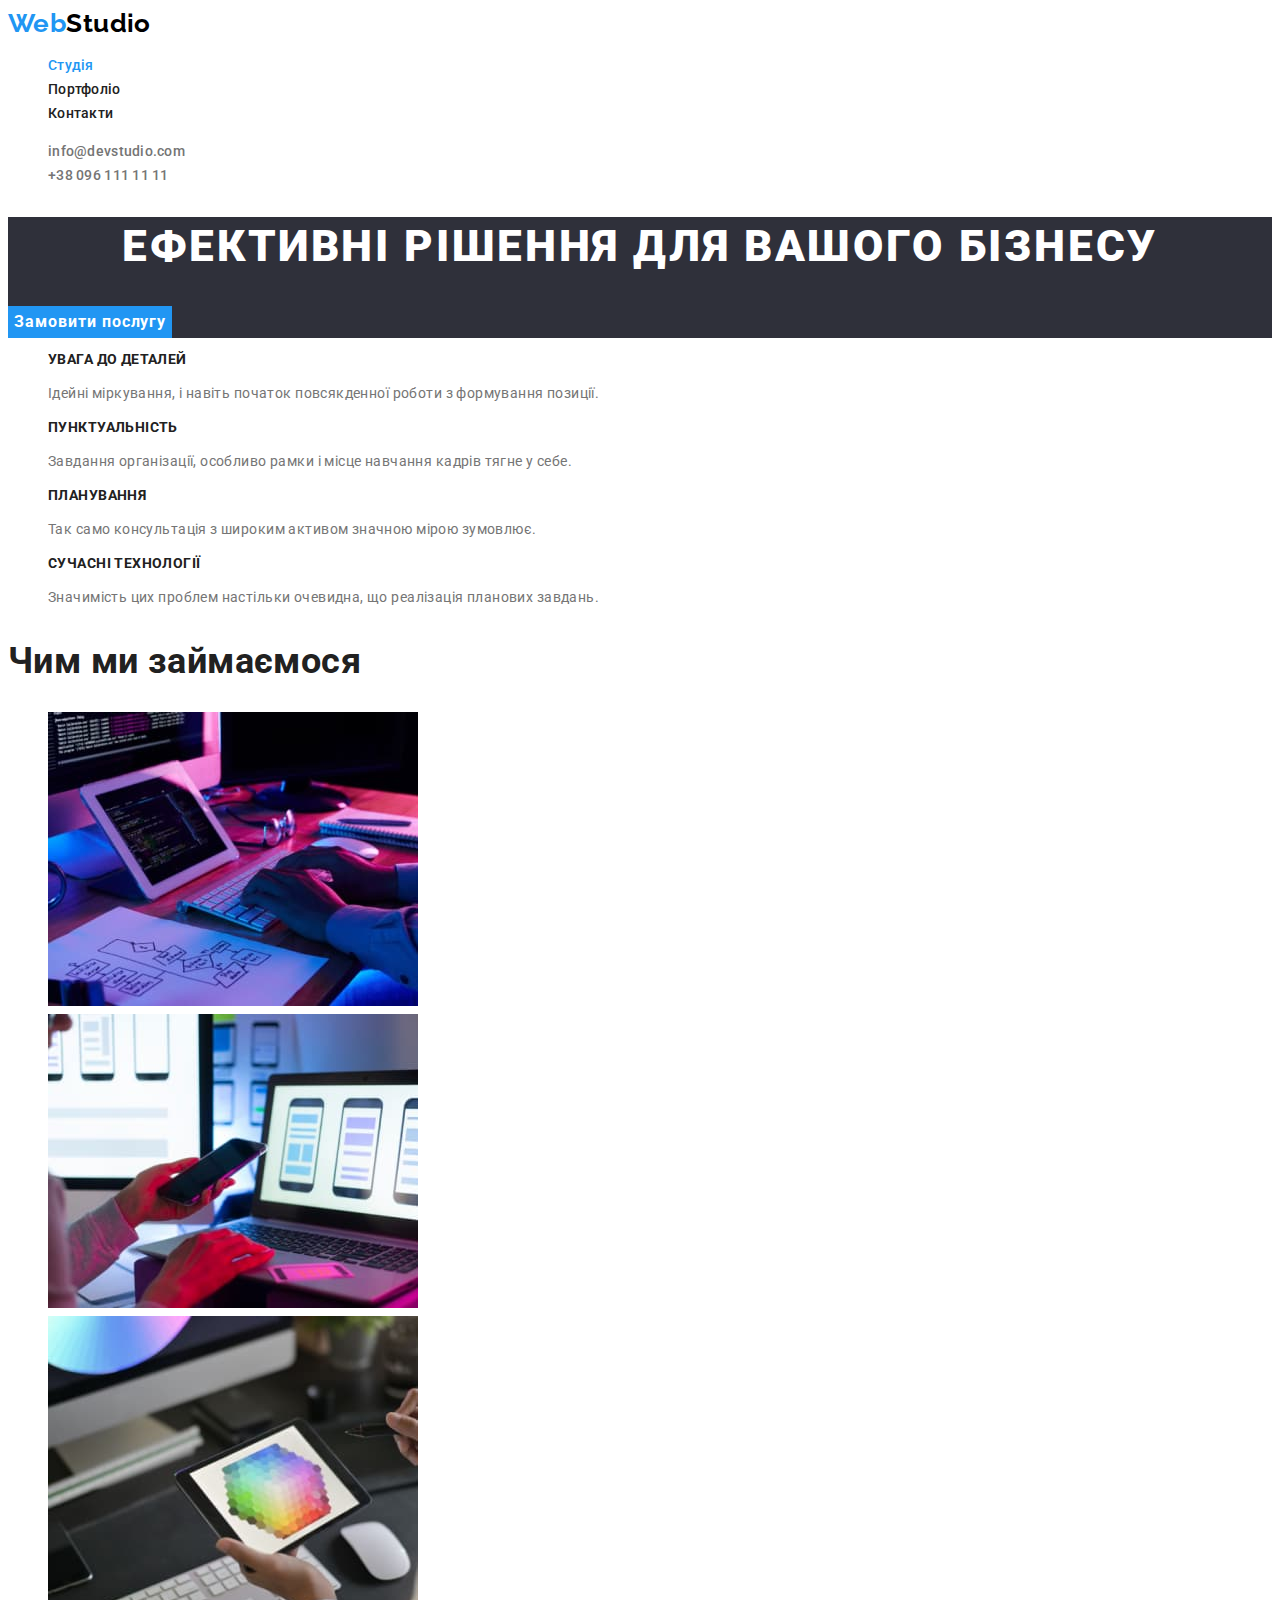
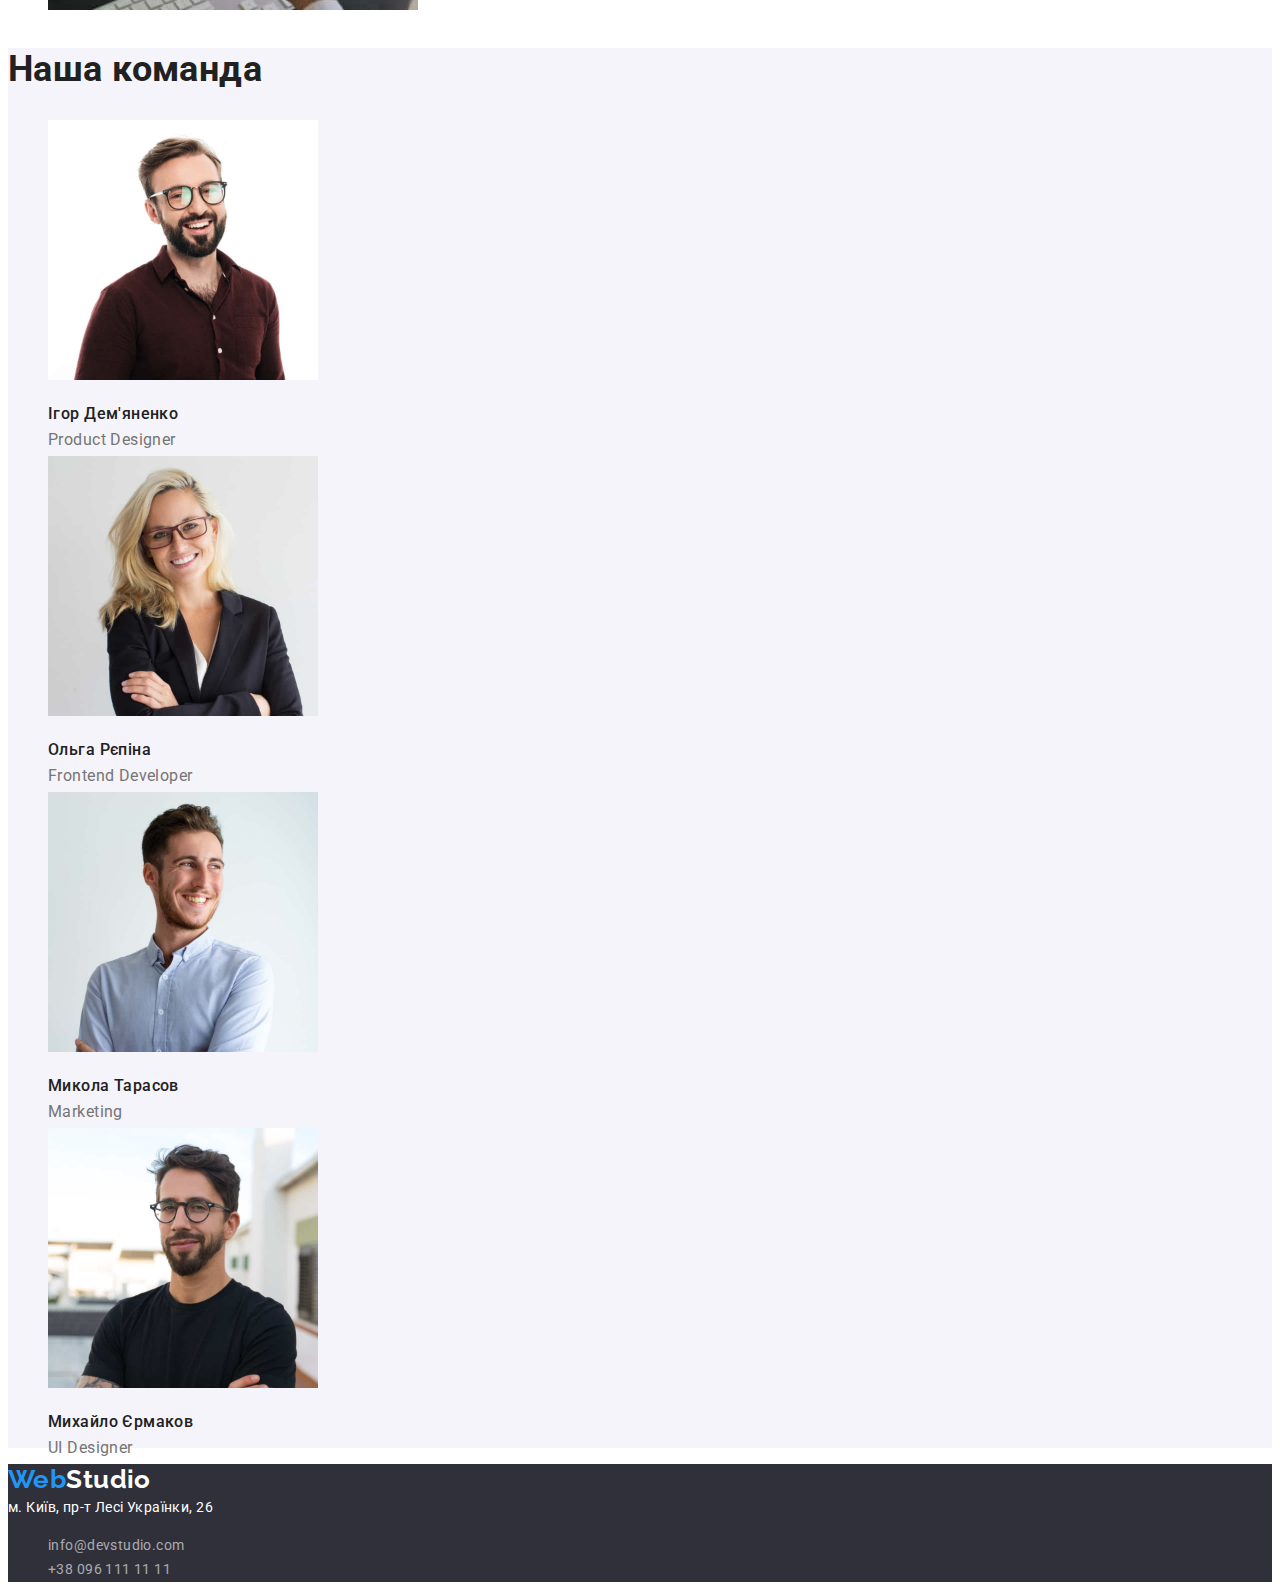
==== commit 416e7aef: "css" ====
--- a/index.html
+++ b/index.html
@@ -48,7 +48,7 @@
       </section>
       <!--Our advantages-->
       <section>
-        <h2 hidden>Наші переваги</h2>
+        <h2 class="visually-hidden">Наші переваги</h2>
         <ul class="list">
           <li>
             <h3 class="secondary-title">УВАГА ДО ДЕТАЛЕЙ</h3>
@@ -157,9 +157,9 @@
       </section>
     </main>
     <!--Footer-->
-    <footer>
+    <footer class="footer">
       <a class="logo" href="./index.html" lang="en"
-        >Web<span class="logo-black">Studio</span></a
+        >Web<span class="logo-white">Studio</span></a
       >
       <address class="address">
         <a
--- a/css/style.css
+++ b/css/style.css
@@ -86,20 +86,33 @@
     font-size: 16px;
     line-height: 1.88;
     letter-spacing: 0.06em;
+    cursor: pointer;
 
     color: var(--white-color);
     background-color: var(--accent-color);
     border: none;
-
-    cursor: pointer;
 }
 
 
 /* Our advantages */
+
+.visually-hidden {
+    position: absolute;
+    width: 1px;
+    height: 1px;
+    margin: -1px;
+    border: 0;
+    padding: 0;
+
+    white-space: nowrap;
+    clip-path: inset(100%);
+    clip: rect(0 0 0 0);
+    overflow: hidden;
+}
+
 
 .secondary-title {
     font-size: 14px;
-    font-weight: 700;
     line-height: 1.14;
     text-transform: uppercase;
 
@@ -110,7 +123,6 @@
 /* What do we do? */
 
 .title {
-    font-weight: 700;
     font-size: 36px;
     line-height: 1.17;
 
@@ -140,8 +152,12 @@
 
 /* Footer */
 
-.address {
+.footer {
     background-color: var(--background-color);
+}
+
+.logo-white {
+    color: var(--white-color);
 }
 
 .address-item,
@@ -166,11 +182,10 @@
     line-height: 1.62;
     letter-spacing: 0.03em;
     border: none;
+    cursor: pointer;
 
     color: var(--title-color);
     background-color: var(--secondary-babackground-color);
-
-    cursor: pointer;
 }
 
 .portfolio-button:hover,
@@ -180,7 +195,6 @@
 }
 
 .portfolio-title {
-    font-weight: 700;
     font-size: 18px;
     line-height: 2;
     letter-spacing: 0.06em;
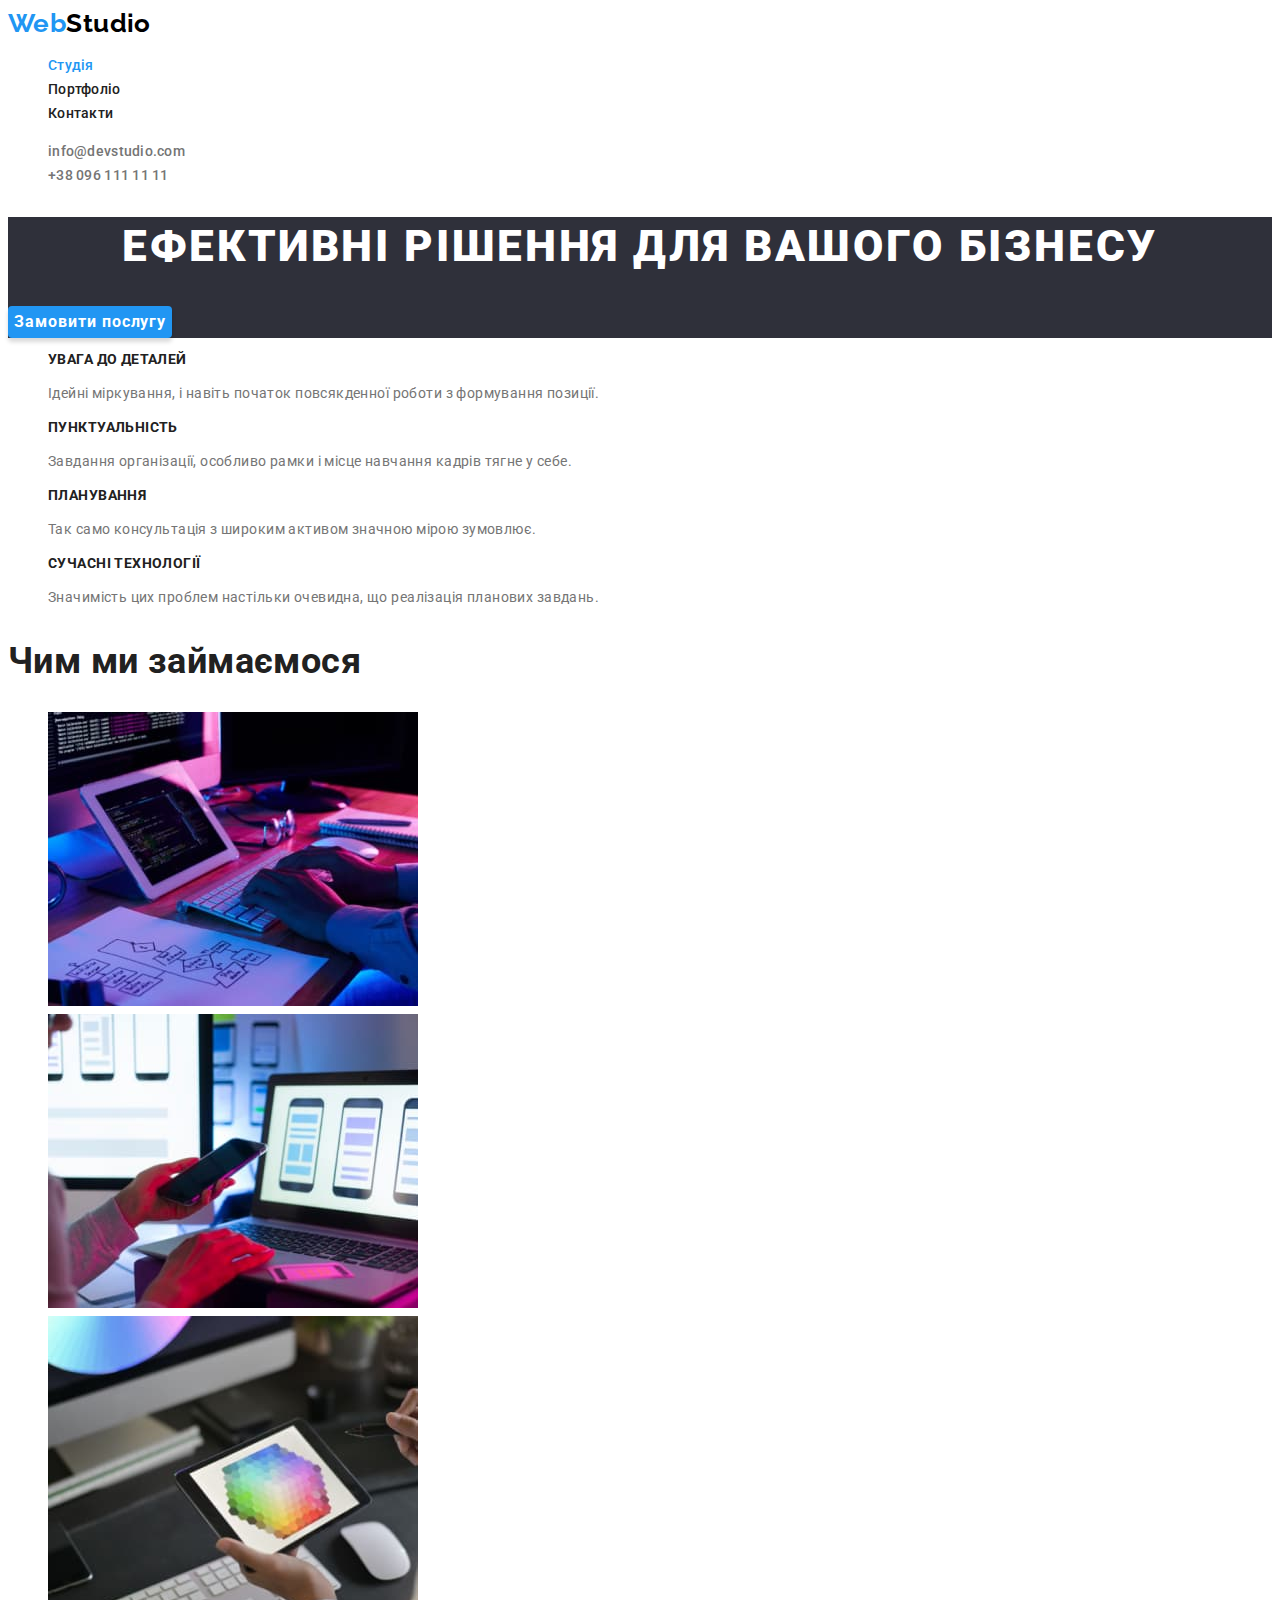
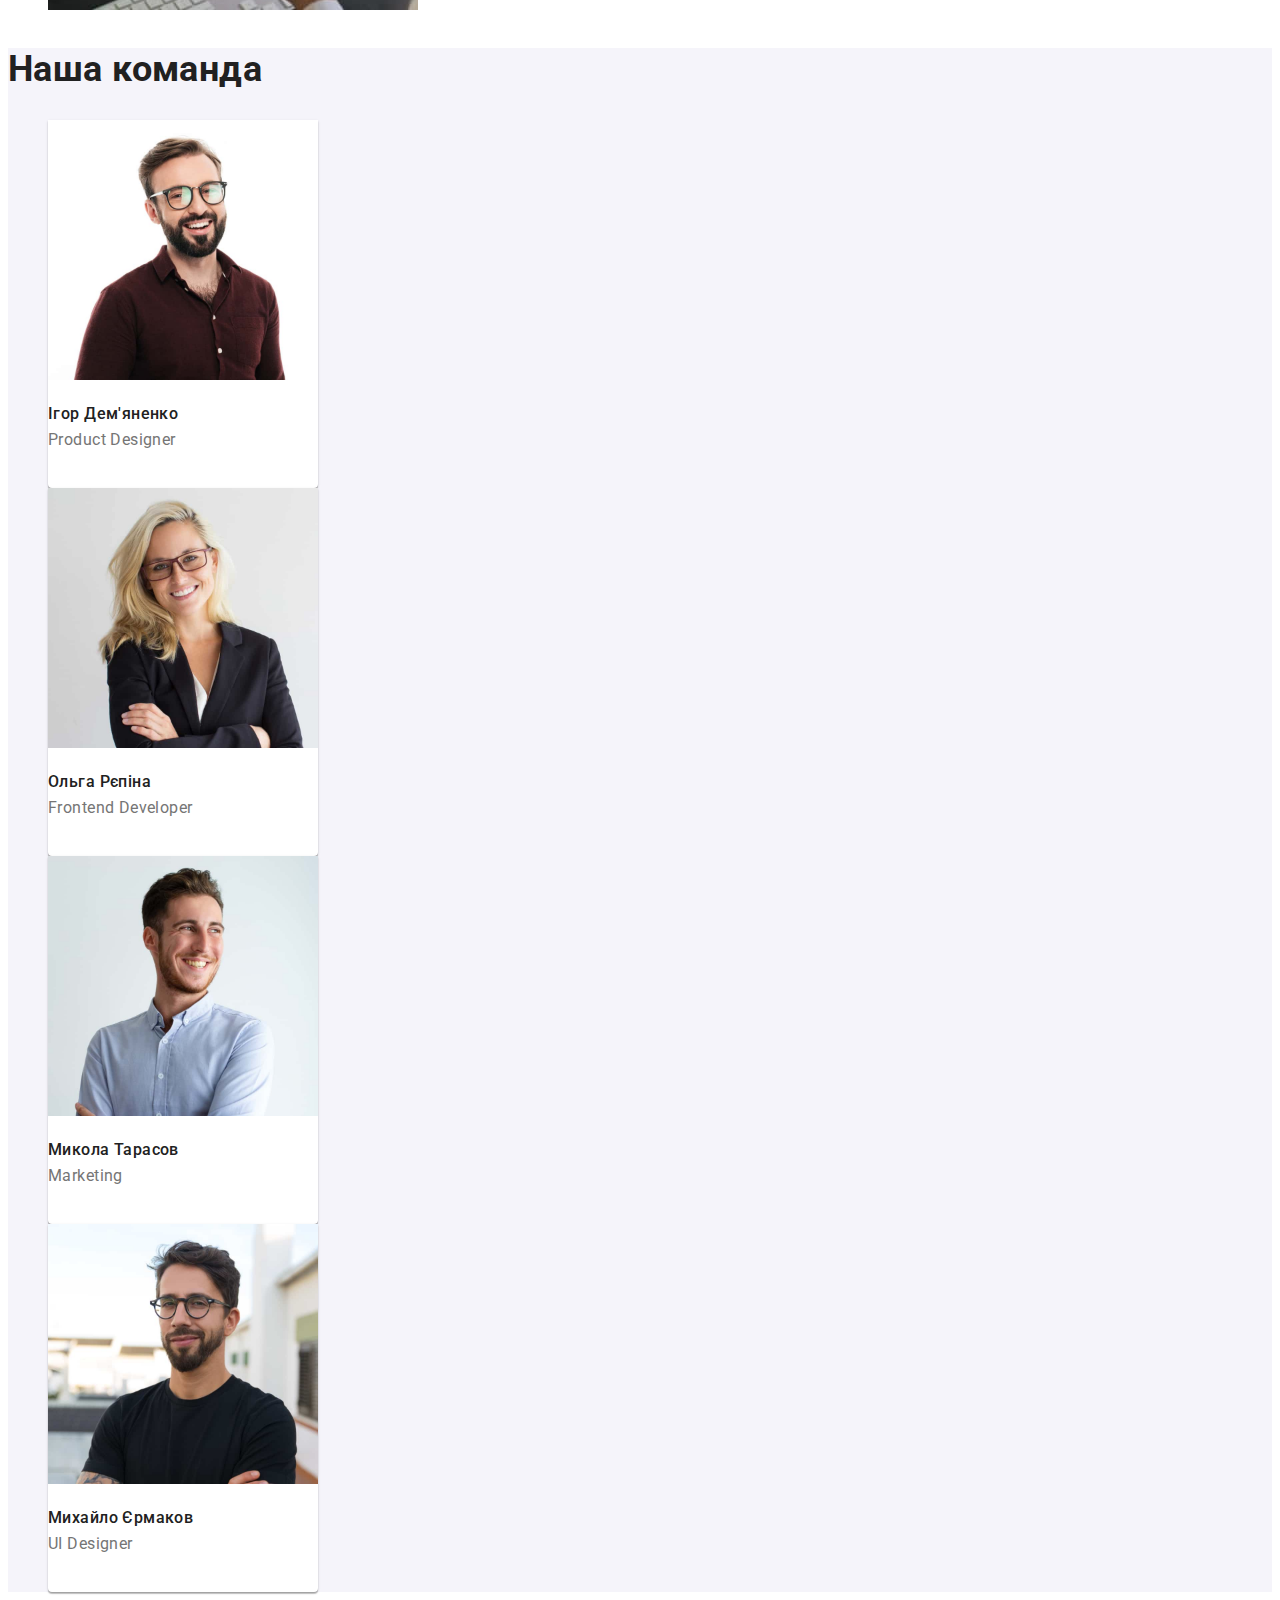
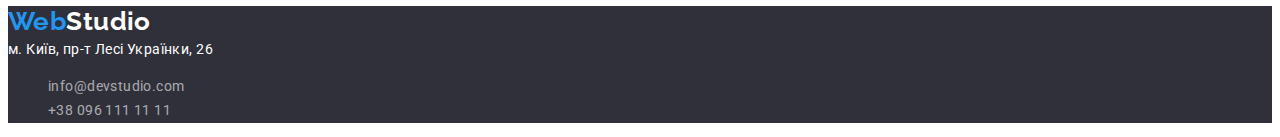
==== commit c803d191: "home work #2" ====
--- a/index.html
+++ b/index.html
@@ -113,7 +113,7 @@
       <section class="team">
         <h2 class="title">Наша команда</h2>
         <ul class="list">
-          <li>
+          <li class="team-item">
             <img
               src="./images/Igor.jpg"
               alt="Ігор Дем'яненко"
@@ -123,7 +123,7 @@
             <h3 class="team-title">Ігор Дем'яненко</h3>
             <p class="team-position">Product Designer</p>
           </li>
-          <li>
+          <li class="team-item">
             <img
               src="./images/Olga.jpg"
               alt="Ольга Рєпіна"
@@ -133,7 +133,7 @@
             <h3 class="team-title">Ольга Рєпіна</h3>
             <p class="team-position">Frontend Developer</p>
           </li>
-          <li>
+          <li class="team-item">
             <img
               src="./images/Mykola.jpg"
               alt="Микола Тарасов"
@@ -143,7 +143,7 @@
             <h3 class="team-title">Микола Тарасов</h3>
             <p class="team-position">Marketing</p>
           </li>
-          <li>
+          <li class="team-item">
             <img
               src="./images/Myhailo.jpg"
               alt="Михайло Єрмаков"
--- a/css/style.css
+++ b/css/style.css
@@ -5,6 +5,7 @@
     --white-color: #FFFFFF;
     --background-color: #2F303A;
     --secondary-babackground-color: #F5F4FA;
+    --card-background: #FFFFFF;
 }
 
 body {
@@ -87,10 +88,13 @@
     line-height: 1.88;
     letter-spacing: 0.06em;
     cursor: pointer;
+    border: none;
+    border-radius: 4px;
+    box-shadow: 0px 4px 4px rgba(0, 0, 0, 0.15);
 
     color: var(--white-color);
     background-color: var(--accent-color);
-    border: none;
+
 }
 
 
@@ -136,6 +140,20 @@
     background: var(--secondary-babackground-color);
 }
 
+
+.team-item {
+    width: 270px;
+    height: 368px;
+
+    background: var(--card-background);
+
+    box-shadow: 0px 1px 3px rgba(0, 0, 0, 0.12),
+        0px 1px 1px rgba(0, 0, 0, 0.14),
+        0px 2px 1px rgba(0, 0, 0, 0.2);
+    border-radius: 0px 0px 4px 4px;
+}
+
+
 .team-title {
     font-weight: 500;
     font-size: 16px;
@@ -172,6 +190,15 @@
     color: rgba(255, 255, 255, 0.6);
 }
 
+.address-item:hover,
+.address-item:focus,
+.address-list-item:hover,
+.address-list-item:focus {
+    color: var(--accent-color);
+}
+
+
+
 
 /* Portfolio */
 
@@ -182,6 +209,7 @@
     line-height: 1.62;
     letter-spacing: 0.03em;
     border: none;
+    border-radius: 4px;
     cursor: pointer;
 
     color: var(--title-color);
@@ -192,6 +220,9 @@
 .portfolio-button:focus {
     background-color: var(--accent-color);
     color: var(--white-color);
+
+    box-shadow: 0px 3px 1px rgba(0, 0, 0, 0.1), 0px 1px 2px rgba(0, 0, 0, 0.08), 0px 2px 2px rgba(0, 0, 0, 0.12);
+
 }
 
 .portfolio-title {
